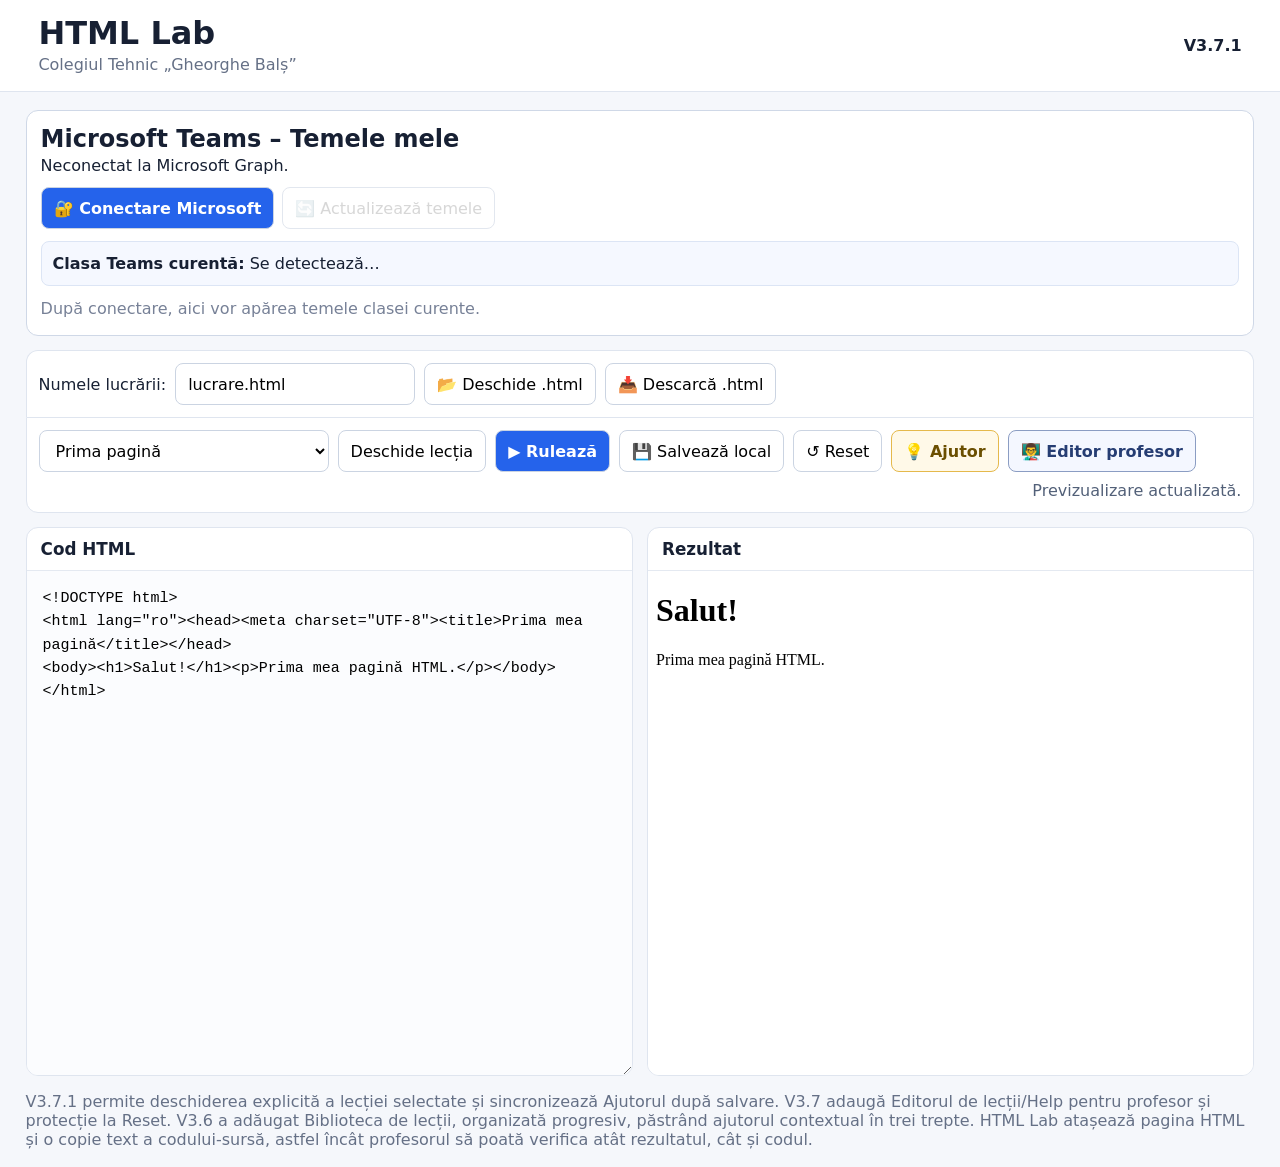
==== index.html @ 81f92dc2 "Add files via upload" ====
<!doctype html>
<html lang="ro">
<head>
<meta charset="utf-8"><meta name="viewport" content="width=device-width,initial-scale=1">
<title>HTML Lab V3.7.1</title><link rel="stylesheet" href="style.css">
</head>
<body>
<header><div><h1>HTML Lab</h1><p>Colegiul Tehnic „Gheorghe Balș”</p></div><b>V3.7.1</b></header>
<main>
<section class="graph">
<div>
<h2>Microsoft Teams – Temele mele</h2>
<p id="account">Neconectat la Microsoft Graph.</p>
</div>
<div class="graph-actions">
<button id="connect" class="primary">🔐 Conectare Microsoft</button>
<button id="refreshAssignments" disabled>🔄 Actualizează temele</button>
</div>
<div id="graphStatus" class="graph-status"></div>
<div class="context-box">
<p><b>Clasa Teams curentă:</b> <span id="teamName">Se detectează…</span></p>
<p class="muted" id="teamHint"></p>
</div>
<div id="assignments" class="assignments"><p class="muted">După conectare, aici vor apărea temele clasei curente.</p></div>
<div id="selection" class="selection hidden">
<h3>Tema selectată</h3>
<p id="selectedAssignment"></p>
<p id="submissionInfo" class="muted">Predarea va fi verificată pentru contul curent.</p>
<div id="turnInActions" class="turnin-actions hidden">
  <button id="attachWork" type="button">📎 Atașează lucrarea</button>
  <button id="submitWork" type="button" class="submit-btn" disabled>📤 Predă în Teams</button>
</div>
<p id="turnInStatus" class="muted"></p>
</div>
</section>

<section class="bar file">
<label>Numele lucrării:</label><input id="filename" value="lucrare.html">
<button id="open">📂 Deschide .html</button><input id="picker" type="file" accept=".html,.htm,text/html" hidden>
<button id="download">📥 Descarcă .html</button>
</section>
<section class="bar">
<select id="examples" aria-label="Biblioteca de lecții HTML">
<optgroup label="Structura HTML"><option value="basic">Prima pagină</option><option value="headings">Titluri și paragrafe</option></optgroup>
<optgroup label="Text"><option value="chars">Formatarea caracterelor</option></optgroup>
<optgroup label="Conținut"><option value="lists">Liste</option><option value="links">Legături</option><option value="images">Imagini</option><option value="table">Tabele</option></optgroup>
<optgroup label="HTML avansat"><option value="attributes">Atributele etichetelor</option><option value="forms">Formulare și controale</option><option value="iframe">iframe – conținut încorporat</option></optgroup>
<optgroup label="Layout"><option value="frames">Frame / Frameset (istoric)</option><option value="grid">CSS Grid – layout modern</option></optgroup>
<optgroup label="Proiecte"><option value="project">Mini-site</option></optgroup>
<optgroup id="customLessonsGroup" label="Lecțiile profesorului" hidden></optgroup>
</select>
<button id="openLesson" type="button" title="Încarcă din nou codul inițial al lecției selectate">Deschide lecția</button>
<button id="run" class="primary">▶ Rulează</button><button id="save">💾 Salvează local</button><button id="reset">↺ Reset</button><button id="helpBtn" type="button" class="help-btn">💡 Ajutor</button><button id="teacherBtn" type="button" class="teacher-btn">👨‍🏫 Editor profesor</button><span id="status"></span>
</section>

<section id="helpPanel" class="help-panel hidden" aria-live="polite">
  <div class="help-head">
    <div><span class="help-kicker">Ajutor contextual</span><h2 id="helpTitle">💡 Ajutor</h2></div>
    <button id="closeHelp" type="button" aria-label="Închide ajutorul">✕</button>
  </div>
  <div class="help-progress"><span id="helpLevelLabel">Indiciul 1 din 3</span><span id="helpUsage">Ajutor utilizat: 1/3</span></div>
  <div id="helpContent" class="help-content"></div>
  <div class="help-actions">
    <button id="prevHelp" type="button" disabled>← Înapoi</button>
    <button id="nextHelp" type="button" class="primary">Mai mult ajutor →</button>
  </div>
  <p class="help-note">Ajutorul explică și oferă exemple, dar nu modifică automat codul din editor.</p>
</section>
<section class="work">
<div class="panel"><h2>Cod HTML</h2><textarea id="editor" spellcheck="false"></textarea></div>
<div class="panel"><h2>Rezultat</h2><iframe id="preview" sandbox="allow-forms allow-modals"></iframe></div>
</section>
<p class="note">V3.7.1 permite deschiderea explicită a lecției selectate și sincronizează Ajutorul după salvare. V3.7 adaugă Editorul de lecții/Help pentru profesor și protecție la Reset. V3.6 a adăugat Biblioteca de lecții, organizată progresiv, păstrând ajutorul contextual în trei trepte. HTML Lab atașează pagina HTML și o copie text a codului-sursă, astfel încât profesorul să poată verifica atât rezultatul, cât și codul.</p>
</main>

<div id="teacherModal" class="modal hidden">
  <div class="modal-card teacher-card" role="dialog" aria-modal="true" aria-labelledby="teacherTitle">
    <div class="modal-head"><div><span class="help-kicker">Mod profesor</span><h2 id="teacherTitle">Editor de lecții și Help</h2></div><button id="closeTeacher" type="button" aria-label="Închide">✕</button></div>
    <p class="muted">Creează o lecție fără să modifici JavaScript-ul. Lecțiile sunt salvate local în acest browser și pot fi exportate/importate ca JSON.</p>
    <div class="teacher-grid">
      <label>Titlul lecției<input id="lessonTitle" placeholder="Ex.: Imagini și legături"></label>
      <label>Categoria<input id="lessonCategory" placeholder="Ex.: Conținut"></label>
      <label class="wide">Cerința pentru elev<textarea id="lessonTask" rows="3" placeholder="Ex.: Realizează o pagină care conține..."></textarea></label>
      <label class="wide">Cod HTML inițial<textarea id="lessonCode" rows="8" spellcheck="false" placeholder="<!DOCTYPE html>..."></textarea></label>
      <label class="wide">Indiciul 1 — orientare<textarea id="lessonHint1" rows="3"></textarea></label>
      <label class="wide">Indiciul 2 — sintaxă<textarea id="lessonHint2" rows="3"></textarea></label>
      <label class="wide">Indiciul 3 — exemplu<textarea id="lessonHint3" rows="4"></textarea></label>
    </div>
    <div class="teacher-actions">
      <button id="newLesson" type="button">＋ Lecție nouă</button>
      <button id="loadCurrentLesson" type="button">↙ Preia lecția curentă</button>
      <button id="saveLesson" type="button" class="primary">💾 Salvează lecția</button>
      <button id="deleteLesson" type="button">🗑 Șterge lecția</button>
      <button id="exportLessons" type="button">⬇ Exportă JSON</button>
      <button id="importLessons" type="button">⬆ Importă JSON</button><input id="importLessonsFile" type="file" accept="application/json,.json" hidden>
    </div>
    <p id="teacherStatus" class="teacher-status"></p>
  </div>
</div>
<div id="submitConfirmModal" style="display:none;position:fixed;inset:0;background:rgba(15,23,42,.45);z-index:9999;align-items:center;justify-content:center;padding:20px">
  <div role="dialog" aria-modal="true" aria-labelledby="submitConfirmTitle" style="width:min(520px,100%);background:white;border-radius:12px;box-shadow:0 18px 50px rgba(0,0,0,.25);padding:22px">
    <h3 id="submitConfirmTitle" style="margin:0 0 10px">Confirmă predarea</h3>
    <p id="submitConfirmText" style="margin:0 0 18px;line-height:1.45"></p>
    <div style="display:flex;gap:10px;justify-content:flex-end">
      <button id="cancelSubmit" type="button">Anulează</button>
      <button id="confirmSubmit" type="button" class="submit-btn">📤 Confirmă predarea</button>
    </div>
  </div>
</div>
<script src="https://res.cdn.office.net/teams-js/2.56.0/js/MicrosoftTeams.min.js"></script>
<script src="teams-init.js"></script>
<script src="app.js?v=371"></script>
<script type="module" src="graph.js?v=370"></script>
</body></html>
---- style.css ----
*{box-sizing:border-box}body{margin:0;background:#f5f7fb;color:#172033;font-family:system-ui,-apple-system,"Segoe UI",sans-serif}
header{padding:14px 3%;background:#fff;border-bottom:1px solid #dfe5ef;display:flex;justify-content:space-between;align-items:center}header h1{margin:0}header p{margin:3px 0;color:#657086}
main{width:min(1400px,96%);margin:18px auto}.graph{background:#fff;border:1px solid #cfd8e7;border-radius:12px;padding:14px;margin-bottom:14px}.graph h2{margin:0 0 3px}.graph p{margin:3px 0}.graph-actions{display:flex;gap:8px;flex-wrap:wrap;margin:12px 0}.graph-status{font-size:.92rem;color:#526078;margin:6px 0}
.assignments{display:grid;grid-template-columns:repeat(auto-fit,minmax(250px,1fr));gap:9px;margin-top:10px}.assignment{border:1px solid #dfe5ef;border-radius:9px;padding:11px;background:#fbfcff}.assignment h3{margin:0 0 6px;font-size:1rem}.assignment p{font-size:.86rem;color:#657086}.muted{color:#778197}
.bar{display:flex;gap:9px;flex-wrap:wrap;align-items:center;padding:12px;background:#fff;border:1px solid #dfe5ef}.file{border-radius:12px 12px 0 0;border-bottom:0}.bar:not(.file){border-radius:0 0 12px 12px}
button,select,input{min-height:42px;border:1px solid #cbd4e2;border-radius:8px;background:#fff;padding:8px 12px;font:inherit}button{cursor:pointer}button:disabled{opacity:.55;cursor:not-allowed}.primary{background:#2563eb;color:white;font-weight:700}#filename{min-width:240px}#status{margin-left:auto;color:#526078}
.work{display:grid;grid-template-columns:1fr 1fr;gap:14px;margin-top:14px}.panel{overflow:hidden;background:#fff;border:1px solid #dfe5ef;border-radius:12px}.panel h2{font-size:1.05rem;margin:0;padding:11px 14px;border-bottom:1px solid #e4e9f1}
textarea,iframe{display:block;width:100%;height:56vh;min-height:370px;border:0}textarea{padding:16px;resize:vertical;outline:none;background:#fbfcfe;font:15px/1.55 Consolas,"Courier New",monospace}iframe{background:white}.note{color:#657086}
@media(max-width:760px){main{width:100%;margin:0;padding:10px}.bar,.file{border:1px solid #dfe5ef;border-radius:10px;margin-bottom:8px}.file label{width:100%}#filename{width:100%}.bar button{flex:1}.work{grid-template-columns:1fr}textarea,iframe{height:46vh;min-height:320px}#status{width:100%;margin:0}}
.context-box{margin:10px 0;padding:9px 11px;background:#f5f8ff;border:1px solid #dce5f5;border-radius:8px}
.assignment{cursor:pointer;transition:.15s}.assignment:hover{border-color:#8aa8e8;transform:translateY(-1px)}
.assignment.selected{outline:2px solid #2563eb;background:#eef4ff}.assignment button{margin-top:8px;width:100%}
.selection{margin-top:12px;padding:12px;border:1px solid #b8c9ec;border-radius:9px;background:#f8faff}.selection h3{margin:0 0 5px}.hidden{display:none}

.turnin-actions{display:flex;gap:9px;flex-wrap:wrap;margin-top:10px}
.submit-btn{background:#16794b;color:#fff;border-color:#16794b;font-weight:700}
.submit-btn:disabled{background:#d8dee8;color:#657086;border-color:#cbd4e2}
.danger-note{color:#b42318;font-weight:600}
.success-note{color:#137a4a;font-weight:600}
.diagnostics{margin-top:12px;padding:11px;border:1px dashed #aebbd0;border-radius:9px;background:#fcfdff}.diagnostics h4{margin:0 0 7px}.diagnostics ol{margin:0;padding-left:25px;line-height:1.75}.diag-ok{color:#137a4a;font-weight:650}.diag-fail{color:#b42318;font-weight:650}.diag-run{color:#1f5fbf;font-weight:650}#diagDetails{white-space:pre-wrap;word-break:break-word;max-height:230px;overflow:auto;background:#f4f6f9;padding:8px;border-radius:6px;font-size:.78rem}

/* V3.5 — Ajutor contextual */
.help-btn{font-weight:700;border-color:#e5b94c;background:#fff9e8;color:#6b4f00}
.help-panel{margin-top:14px;padding:16px;background:#fffdf5;border:1px solid #ead79a;border-radius:12px;box-shadow:0 6px 20px rgba(51,65,85,.06)}
.help-head{display:flex;align-items:flex-start;justify-content:space-between;gap:12px}.help-head h2{margin:2px 0 0;font-size:1.12rem}.help-kicker{text-transform:uppercase;letter-spacing:.08em;font-size:.72rem;font-weight:800;color:#8a6a10}.help-head button{min-height:36px;padding:5px 10px}.help-progress{display:flex;justify-content:space-between;gap:12px;flex-wrap:wrap;margin:14px 0 10px;font-size:.88rem;color:#6b7280}.help-content{padding:14px;background:#fff;border:1px solid #eee2bd;border-radius:9px;line-height:1.6}.help-content code{background:#f2f4f7;padding:2px 5px;border-radius:4px;font-family:Consolas,"Courier New",monospace}.help-content pre{overflow:auto;background:#172033;color:#f8fafc;padding:12px;border-radius:8px;line-height:1.5}.help-actions{display:flex;justify-content:flex-end;gap:9px;margin-top:12px}.help-note{margin:10px 0 0;color:#7b6a38;font-size:.86rem}
@media(max-width:760px){.help-actions button{flex:1}.help-progress{display:block}.help-progress span{display:block;margin:3px 0}}

/* V3.7 — Editor profesor */
.teacher-btn{font-weight:700;border-color:#8b9dc3;background:#f4f7ff;color:#263d73}
.modal{position:fixed;inset:0;background:rgba(15,23,42,.48);z-index:10000;display:flex;align-items:center;justify-content:center;padding:20px}.modal.hidden{display:none}.modal-card{width:min(980px,100%);max-height:92vh;overflow:auto;background:#fff;border-radius:14px;box-shadow:0 20px 60px rgba(0,0,0,.25);padding:20px}.modal-head{display:flex;justify-content:space-between;align-items:flex-start;gap:12px}.modal-head h2{margin:2px 0 0}.teacher-grid{display:grid;grid-template-columns:1fr 1fr;gap:12px;margin-top:16px}.teacher-grid label{display:flex;flex-direction:column;gap:6px;font-weight:650}.teacher-grid .wide{grid-column:1/-1}.teacher-grid input,.teacher-grid textarea{width:100%;border:1px solid #cbd4e2;border-radius:8px;padding:10px;font:inherit}.teacher-grid textarea{min-height:auto;height:auto;resize:vertical}.teacher-grid #lessonCode{font-family:Consolas,"Courier New",monospace}.teacher-actions{display:flex;flex-wrap:wrap;gap:8px;margin-top:16px}.teacher-status{min-height:24px;color:#137a4a;font-weight:650}.lesson-task{margin:8px 0;padding:10px 12px;background:#f4f7ff;border-left:4px solid #2563eb;border-radius:6px;line-height:1.5}
@media(max-width:760px){.teacher-grid{grid-template-columns:1fr}.teacher-actions button{flex:1 1 45%}.modal{padding:8px}.modal-card{padding:14px}}
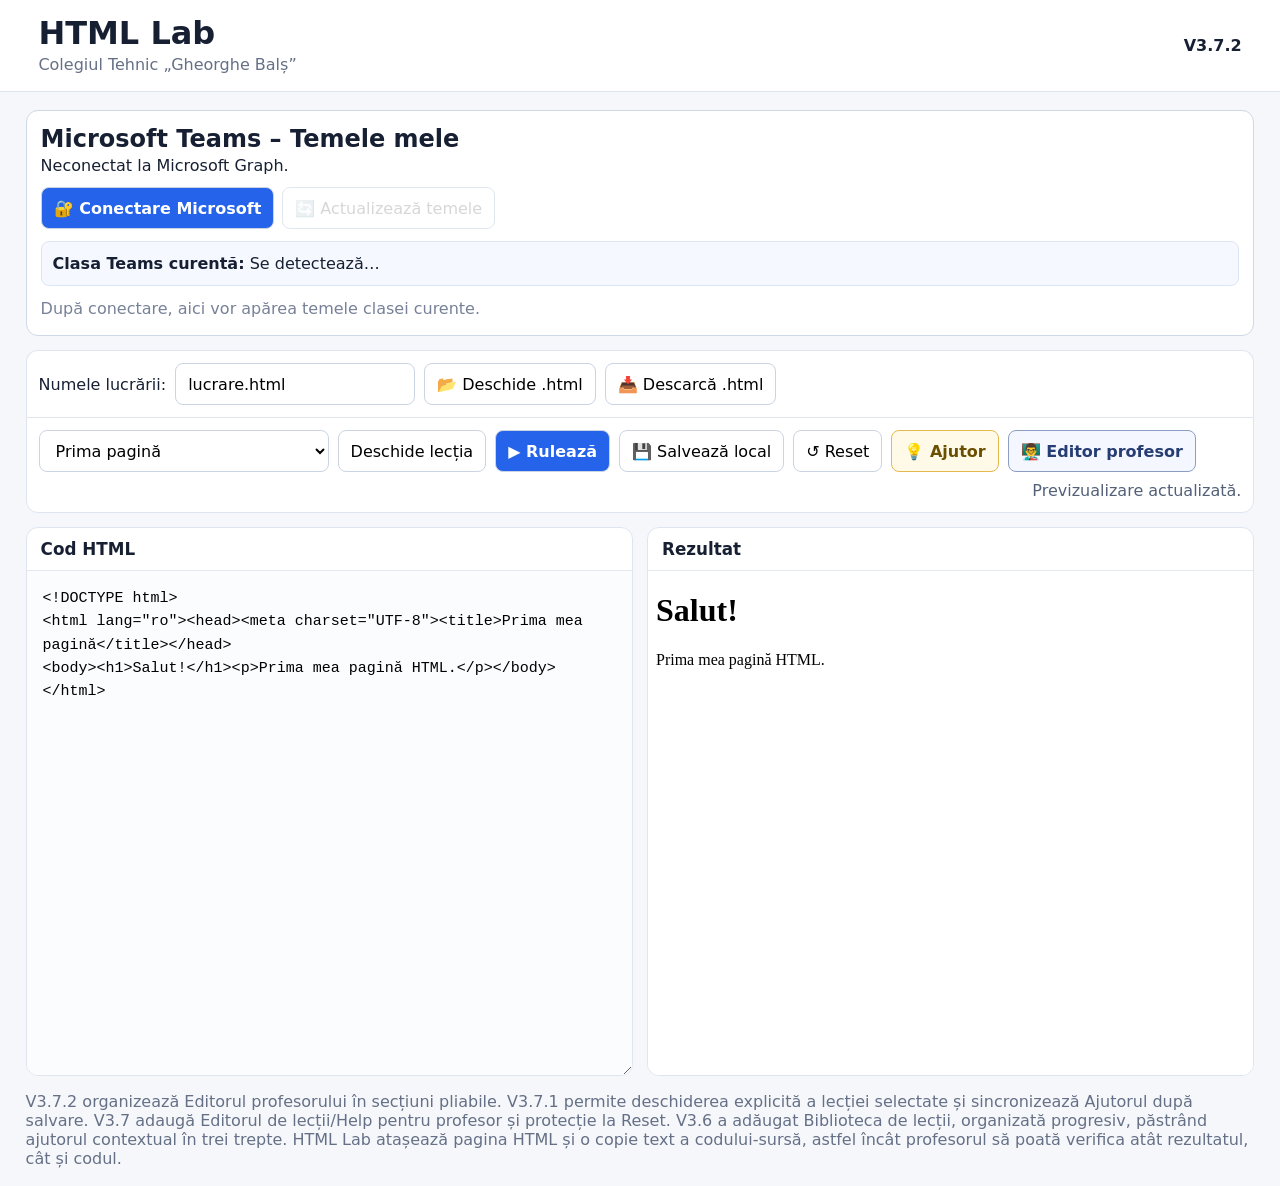
==== commit b767dc0c: "Add files via upload" ====
--- a/index.html
+++ b/index.html
@@ -2,10 +2,10 @@
 <html lang="ro">
 <head>
 <meta charset="utf-8"><meta name="viewport" content="width=device-width,initial-scale=1">
-<title>HTML Lab V3.7.1</title><link rel="stylesheet" href="style.css">
+<title>HTML Lab V3.7.2</title><link rel="stylesheet" href="style.css?v=372">
 </head>
 <body>
-<header><div><h1>HTML Lab</h1><p>Colegiul Tehnic „Gheorghe Balș”</p></div><b>V3.7.1</b></header>
+<header><div><h1>HTML Lab</h1><p>Colegiul Tehnic „Gheorghe Balș”</p></div><b>V3.7.2</b></header>
 <main>
 <section class="graph">
 <div>
@@ -70,22 +70,35 @@
 <div class="panel"><h2>Cod HTML</h2><textarea id="editor" spellcheck="false"></textarea></div>
 <div class="panel"><h2>Rezultat</h2><iframe id="preview" sandbox="allow-forms allow-modals"></iframe></div>
 </section>
-<p class="note">V3.7.1 permite deschiderea explicită a lecției selectate și sincronizează Ajutorul după salvare. V3.7 adaugă Editorul de lecții/Help pentru profesor și protecție la Reset. V3.6 a adăugat Biblioteca de lecții, organizată progresiv, păstrând ajutorul contextual în trei trepte. HTML Lab atașează pagina HTML și o copie text a codului-sursă, astfel încât profesorul să poată verifica atât rezultatul, cât și codul.</p>
+<p class="note">V3.7.2 organizează Editorul profesorului în secțiuni pliabile. V3.7.1 permite deschiderea explicită a lecției selectate și sincronizează Ajutorul după salvare. V3.7 adaugă Editorul de lecții/Help pentru profesor și protecție la Reset. V3.6 a adăugat Biblioteca de lecții, organizată progresiv, păstrând ajutorul contextual în trei trepte. HTML Lab atașează pagina HTML și o copie text a codului-sursă, astfel încât profesorul să poată verifica atât rezultatul, cât și codul.</p>
 </main>
 
 <div id="teacherModal" class="modal hidden">
   <div class="modal-card teacher-card" role="dialog" aria-modal="true" aria-labelledby="teacherTitle">
     <div class="modal-head"><div><span class="help-kicker">Mod profesor</span><h2 id="teacherTitle">Editor de lecții și Help</h2></div><button id="closeTeacher" type="button" aria-label="Închide">✕</button></div>
     <p class="muted">Creează o lecție fără să modifici JavaScript-ul. Lecțiile sunt salvate local în acest browser și pot fi exportate/importate ca JSON.</p>
-    <div class="teacher-grid">
+    <details class="teacher-section" open>
+      <summary>Date lecție</summary>
+      <div class="teacher-grid">
       <label>Titlul lecției<input id="lessonTitle" placeholder="Ex.: Imagini și legături"></label>
       <label>Categoria<input id="lessonCategory" placeholder="Ex.: Conținut"></label>
       <label class="wide">Cerința pentru elev<textarea id="lessonTask" rows="3" placeholder="Ex.: Realizează o pagină care conține..."></textarea></label>
+      </div>
+    </details>
+    <details class="teacher-section">
+      <summary>Cod inițial</summary>
+      <div class="teacher-grid">
       <label class="wide">Cod HTML inițial<textarea id="lessonCode" rows="8" spellcheck="false" placeholder="<!DOCTYPE html>..."></textarea></label>
+      </div>
+    </details>
+    <details class="teacher-section">
+      <summary>Help</summary>
+      <div class="teacher-grid">
       <label class="wide">Indiciul 1 — orientare<textarea id="lessonHint1" rows="3"></textarea></label>
       <label class="wide">Indiciul 2 — sintaxă<textarea id="lessonHint2" rows="3"></textarea></label>
       <label class="wide">Indiciul 3 — exemplu<textarea id="lessonHint3" rows="4"></textarea></label>
     </div>
+    </details>
     <div class="teacher-actions">
       <button id="newLesson" type="button">＋ Lecție nouă</button>
       <button id="loadCurrentLesson" type="button">↙ Preia lecția curentă</button>
@@ -94,7 +107,7 @@
       <button id="exportLessons" type="button">⬇ Exportă JSON</button>
       <button id="importLessons" type="button">⬆ Importă JSON</button><input id="importLessonsFile" type="file" accept="application/json,.json" hidden>
     </div>
-    <p id="teacherStatus" class="teacher-status"></p>
+    <p id="teacherStatus" class="teacher-status" role="status"></p>
   </div>
 </div>
 <div id="submitConfirmModal" style="display:none;position:fixed;inset:0;background:rgba(15,23,42,.45);z-index:9999;align-items:center;justify-content:center;padding:20px">
@@ -109,6 +122,6 @@
 </div>
 <script src="https://res.cdn.office.net/teams-js/2.56.0/js/MicrosoftTeams.min.js"></script>
 <script src="teams-init.js"></script>
-<script src="app.js?v=371"></script>
+<script src="app.js?v=372"></script>
 <script type="module" src="graph.js?v=370"></script>
 </body></html>
--- a/style.css
+++ b/style.css
@@ -1,31 +1,40 @@
-*{box-sizing:border-box}body{margin:0;background:#f5f7fb;color:#172033;font-family:system-ui,-apple-system,"Segoe UI",sans-serif}
-header{padding:14px 3%;background:#fff;border-bottom:1px solid #dfe5ef;display:flex;justify-content:space-between;align-items:center}header h1{margin:0}header p{margin:3px 0;color:#657086}
-main{width:min(1400px,96%);margin:18px auto}.graph{background:#fff;border:1px solid #cfd8e7;border-radius:12px;padding:14px;margin-bottom:14px}.graph h2{margin:0 0 3px}.graph p{margin:3px 0}.graph-actions{display:flex;gap:8px;flex-wrap:wrap;margin:12px 0}.graph-status{font-size:.92rem;color:#526078;margin:6px 0}
-.assignments{display:grid;grid-template-columns:repeat(auto-fit,minmax(250px,1fr));gap:9px;margin-top:10px}.assignment{border:1px solid #dfe5ef;border-radius:9px;padding:11px;background:#fbfcff}.assignment h3{margin:0 0 6px;font-size:1rem}.assignment p{font-size:.86rem;color:#657086}.muted{color:#778197}
-.bar{display:flex;gap:9px;flex-wrap:wrap;align-items:center;padding:12px;background:#fff;border:1px solid #dfe5ef}.file{border-radius:12px 12px 0 0;border-bottom:0}.bar:not(.file){border-radius:0 0 12px 12px}
-button,select,input{min-height:42px;border:1px solid #cbd4e2;border-radius:8px;background:#fff;padding:8px 12px;font:inherit}button{cursor:pointer}button:disabled{opacity:.55;cursor:not-allowed}.primary{background:#2563eb;color:white;font-weight:700}#filename{min-width:240px}#status{margin-left:auto;color:#526078}
-.work{display:grid;grid-template-columns:1fr 1fr;gap:14px;margin-top:14px}.panel{overflow:hidden;background:#fff;border:1px solid #dfe5ef;border-radius:12px}.panel h2{font-size:1.05rem;margin:0;padding:11px 14px;border-bottom:1px solid #e4e9f1}
-textarea,iframe{display:block;width:100%;height:56vh;min-height:370px;border:0}textarea{padding:16px;resize:vertical;outline:none;background:#fbfcfe;font:15px/1.55 Consolas,"Courier New",monospace}iframe{background:white}.note{color:#657086}
-@media(max-width:760px){main{width:100%;margin:0;padding:10px}.bar,.file{border:1px solid #dfe5ef;border-radius:10px;margin-bottom:8px}.file label{width:100%}#filename{width:100%}.bar button{flex:1}.work{grid-template-columns:1fr}textarea,iframe{height:46vh;min-height:320px}#status{width:100%;margin:0}}
-.context-box{margin:10px 0;padding:9px 11px;background:#f5f8ff;border:1px solid #dce5f5;border-radius:8px}
-.assignment{cursor:pointer;transition:.15s}.assignment:hover{border-color:#8aa8e8;transform:translateY(-1px)}
-.assignment.selected{outline:2px solid #2563eb;background:#eef4ff}.assignment button{margin-top:8px;width:100%}
-.selection{margin-top:12px;padding:12px;border:1px solid #b8c9ec;border-radius:9px;background:#f8faff}.selection h3{margin:0 0 5px}.hidden{display:none}
-
-.turnin-actions{display:flex;gap:9px;flex-wrap:wrap;margin-top:10px}
-.submit-btn{background:#16794b;color:#fff;border-color:#16794b;font-weight:700}
-.submit-btn:disabled{background:#d8dee8;color:#657086;border-color:#cbd4e2}
-.danger-note{color:#b42318;font-weight:600}
-.success-note{color:#137a4a;font-weight:600}
-.diagnostics{margin-top:12px;padding:11px;border:1px dashed #aebbd0;border-radius:9px;background:#fcfdff}.diagnostics h4{margin:0 0 7px}.diagnostics ol{margin:0;padding-left:25px;line-height:1.75}.diag-ok{color:#137a4a;font-weight:650}.diag-fail{color:#b42318;font-weight:650}.diag-run{color:#1f5fbf;font-weight:650}#diagDetails{white-space:pre-wrap;word-break:break-word;max-height:230px;overflow:auto;background:#f4f6f9;padding:8px;border-radius:6px;font-size:.78rem}
-
-/* V3.5 — Ajutor contextual */
-.help-btn{font-weight:700;border-color:#e5b94c;background:#fff9e8;color:#6b4f00}
-.help-panel{margin-top:14px;padding:16px;background:#fffdf5;border:1px solid #ead79a;border-radius:12px;box-shadow:0 6px 20px rgba(51,65,85,.06)}
-.help-head{display:flex;align-items:flex-start;justify-content:space-between;gap:12px}.help-head h2{margin:2px 0 0;font-size:1.12rem}.help-kicker{text-transform:uppercase;letter-spacing:.08em;font-size:.72rem;font-weight:800;color:#8a6a10}.help-head button{min-height:36px;padding:5px 10px}.help-progress{display:flex;justify-content:space-between;gap:12px;flex-wrap:wrap;margin:14px 0 10px;font-size:.88rem;color:#6b7280}.help-content{padding:14px;background:#fff;border:1px solid #eee2bd;border-radius:9px;line-height:1.6}.help-content code{background:#f2f4f7;padding:2px 5px;border-radius:4px;font-family:Consolas,"Courier New",monospace}.help-content pre{overflow:auto;background:#172033;color:#f8fafc;padding:12px;border-radius:8px;line-height:1.5}.help-actions{display:flex;justify-content:flex-end;gap:9px;margin-top:12px}.help-note{margin:10px 0 0;color:#7b6a38;font-size:.86rem}
-@media(max-width:760px){.help-actions button{flex:1}.help-progress{display:block}.help-progress span{display:block;margin:3px 0}}
-
-/* V3.7 — Editor profesor */
-.teacher-btn{font-weight:700;border-color:#8b9dc3;background:#f4f7ff;color:#263d73}
-.modal{position:fixed;inset:0;background:rgba(15,23,42,.48);z-index:10000;display:flex;align-items:center;justify-content:center;padding:20px}.modal.hidden{display:none}.modal-card{width:min(980px,100%);max-height:92vh;overflow:auto;background:#fff;border-radius:14px;box-shadow:0 20px 60px rgba(0,0,0,.25);padding:20px}.modal-head{display:flex;justify-content:space-between;align-items:flex-start;gap:12px}.modal-head h2{margin:2px 0 0}.teacher-grid{display:grid;grid-template-columns:1fr 1fr;gap:12px;margin-top:16px}.teacher-grid label{display:flex;flex-direction:column;gap:6px;font-weight:650}.teacher-grid .wide{grid-column:1/-1}.teacher-grid input,.teacher-grid textarea{width:100%;border:1px solid #cbd4e2;border-radius:8px;padding:10px;font:inherit}.teacher-grid textarea{min-height:auto;height:auto;resize:vertical}.teacher-grid #lessonCode{font-family:Consolas,"Courier New",monospace}.teacher-actions{display:flex;flex-wrap:wrap;gap:8px;margin-top:16px}.teacher-status{min-height:24px;color:#137a4a;font-weight:650}.lesson-task{margin:8px 0;padding:10px 12px;background:#f4f7ff;border-left:4px solid #2563eb;border-radius:6px;line-height:1.5}
-@media(max-width:760px){.teacher-grid{grid-template-columns:1fr}.teacher-actions button{flex:1 1 45%}.modal{padding:8px}.modal-card{padding:14px}}
+*{box-sizing:border-box}body{margin:0;background:#f5f7fb;color:#172033;font-family:system-ui,-apple-system,"Segoe UI",sans-serif}
+header{padding:14px 3%;background:#fff;border-bottom:1px solid #dfe5ef;display:flex;justify-content:space-between;align-items:center}header h1{margin:0}header p{margin:3px 0;color:#657086}
+main{width:min(1400px,96%);margin:18px auto}.graph{background:#fff;border:1px solid #cfd8e7;border-radius:12px;padding:14px;margin-bottom:14px}.graph h2{margin:0 0 3px}.graph p{margin:3px 0}.graph-actions{display:flex;gap:8px;flex-wrap:wrap;margin:12px 0}.graph-status{font-size:.92rem;color:#526078;margin:6px 0}
+.assignments{display:grid;grid-template-columns:repeat(auto-fit,minmax(250px,1fr));gap:9px;margin-top:10px}.assignment{border:1px solid #dfe5ef;border-radius:9px;padding:11px;background:#fbfcff}.assignment h3{margin:0 0 6px;font-size:1rem}.assignment p{font-size:.86rem;color:#657086}.muted{color:#778197}
+.bar{display:flex;gap:9px;flex-wrap:wrap;align-items:center;padding:12px;background:#fff;border:1px solid #dfe5ef}.file{border-radius:12px 12px 0 0;border-bottom:0}.bar:not(.file){border-radius:0 0 12px 12px}
+button,select,input{min-height:42px;border:1px solid #cbd4e2;border-radius:8px;background:#fff;padding:8px 12px;font:inherit}button{cursor:pointer}button:disabled{opacity:.55;cursor:not-allowed}.primary{background:#2563eb;color:white;font-weight:700}#filename{min-width:240px}#status{margin-left:auto;color:#526078}
+.work{display:grid;grid-template-columns:1fr 1fr;gap:14px;margin-top:14px}.panel{overflow:hidden;background:#fff;border:1px solid #dfe5ef;border-radius:12px}.panel h2{font-size:1.05rem;margin:0;padding:11px 14px;border-bottom:1px solid #e4e9f1}
+textarea,iframe{display:block;width:100%;height:56vh;min-height:370px;border:0}textarea{padding:16px;resize:vertical;outline:none;background:#fbfcfe;font:15px/1.55 Consolas,"Courier New",monospace}iframe{background:white}.note{color:#657086}
+@media(max-width:760px){main{width:100%;margin:0;padding:10px}.bar,.file{border:1px solid #dfe5ef;border-radius:10px;margin-bottom:8px}.file label{width:100%}#filename{width:100%}.bar button{flex:1}.work{grid-template-columns:1fr}textarea,iframe{height:46vh;min-height:320px}#status{width:100%;margin:0}}
+.context-box{margin:10px 0;padding:9px 11px;background:#f5f8ff;border:1px solid #dce5f5;border-radius:8px}
+.assignment{cursor:pointer;transition:.15s}.assignment:hover{border-color:#8aa8e8;transform:translateY(-1px)}
+.assignment.selected{outline:2px solid #2563eb;background:#eef4ff}.assignment button{margin-top:8px;width:100%}
+.selection{margin-top:12px;padding:12px;border:1px solid #b8c9ec;border-radius:9px;background:#f8faff}.selection h3{margin:0 0 5px}.hidden{display:none}
+
+.turnin-actions{display:flex;gap:9px;flex-wrap:wrap;margin-top:10px}
+.submit-btn{background:#16794b;color:#fff;border-color:#16794b;font-weight:700}
+.submit-btn:disabled{background:#d8dee8;color:#657086;border-color:#cbd4e2}
+.danger-note{color:#b42318;font-weight:600}
+.success-note{color:#137a4a;font-weight:600}
+.diagnostics{margin-top:12px;padding:11px;border:1px dashed #aebbd0;border-radius:9px;background:#fcfdff}.diagnostics h4{margin:0 0 7px}.diagnostics ol{margin:0;padding-left:25px;line-height:1.75}.diag-ok{color:#137a4a;font-weight:650}.diag-fail{color:#b42318;font-weight:650}.diag-run{color:#1f5fbf;font-weight:650}#diagDetails{white-space:pre-wrap;word-break:break-word;max-height:230px;overflow:auto;background:#f4f6f9;padding:8px;border-radius:6px;font-size:.78rem}
+
+/* V3.5 — Ajutor contextual */
+.help-btn{font-weight:700;border-color:#e5b94c;background:#fff9e8;color:#6b4f00}
+.help-panel{margin-top:14px;padding:16px;background:#fffdf5;border:1px solid #ead79a;border-radius:12px;box-shadow:0 6px 20px rgba(51,65,85,.06)}
+.help-head{display:flex;align-items:flex-start;justify-content:space-between;gap:12px}.help-head h2{margin:2px 0 0;font-size:1.12rem}.help-kicker{text-transform:uppercase;letter-spacing:.08em;font-size:.72rem;font-weight:800;color:#8a6a10}.help-head button{min-height:36px;padding:5px 10px}.help-progress{display:flex;justify-content:space-between;gap:12px;flex-wrap:wrap;margin:14px 0 10px;font-size:.88rem;color:#6b7280}.help-content{padding:14px;background:#fff;border:1px solid #eee2bd;border-radius:9px;line-height:1.6}.help-content code{background:#f2f4f7;padding:2px 5px;border-radius:4px;font-family:Consolas,"Courier New",monospace}.help-content pre{overflow:auto;background:#172033;color:#f8fafc;padding:12px;border-radius:8px;line-height:1.5}.help-actions{display:flex;justify-content:flex-end;gap:9px;margin-top:12px}.help-note{margin:10px 0 0;color:#7b6a38;font-size:.86rem}
+@media(max-width:760px){.help-actions button{flex:1}.help-progress{display:block}.help-progress span{display:block;margin:3px 0}}
+
+/* V3.7 — Editor profesor */
+.teacher-btn{font-weight:700;border-color:#8b9dc3;background:#f4f7ff;color:#263d73}
+.modal{position:fixed;inset:0;background:rgba(15,23,42,.48);z-index:10000;display:flex;align-items:center;justify-content:center;padding:20px}.modal.hidden{display:none}.modal-card{width:min(980px,100%);max-height:92vh;overflow:auto;background:#fff;border-radius:14px;box-shadow:0 20px 60px rgba(0,0,0,.25);padding:20px}.modal-head{display:flex;justify-content:space-between;align-items:flex-start;gap:12px}.modal-head h2{margin:2px 0 0}.teacher-grid{display:grid;grid-template-columns:1fr 1fr;gap:12px;margin-top:16px}.teacher-grid label{display:flex;flex-direction:column;gap:6px;font-weight:650}.teacher-grid .wide{grid-column:1/-1}.teacher-grid input,.teacher-grid textarea{width:100%;border:1px solid #cbd4e2;border-radius:8px;padding:10px;font:inherit}.teacher-grid textarea{min-height:auto;height:auto;resize:vertical}.teacher-grid #lessonCode{font-family:Consolas,"Courier New",monospace}.teacher-actions{display:flex;flex-wrap:wrap;gap:8px;margin-top:16px}.teacher-status{min-height:24px;color:#137a4a;font-weight:650}.lesson-task{margin:8px 0;padding:10px 12px;background:#f4f7ff;border-left:4px solid #2563eb;border-radius:6px;line-height:1.5}
+@media(max-width:760px){.teacher-grid{grid-template-columns:1fr}.teacher-actions button{flex:1 1 45%}.modal{padding:8px}.modal-card{padding:14px}}
+
+/* V3.7.2 — Secțiuni pliabile în Editorul profesorului. */
+.teacher-section{margin-top:12px;border:1px solid #dfe5ef;border-radius:10px;overflow:hidden}
+.teacher-section summary{padding:12px 14px;background:#f4f7ff;color:#263d73;font-weight:700;cursor:pointer;min-height:46px}
+.teacher-section summary:focus-visible{outline:3px solid #2563eb;outline-offset:-3px}
+.teacher-section[open] summary{border-bottom:1px solid #dfe5ef}
+.teacher-section .teacher-grid{margin:0;padding:14px}
+.teacher-section .teacher-grid>*{min-width:0}
+.teacher-section input:focus-visible,.teacher-section textarea:focus-visible{outline:2px solid #2563eb;outline-offset:2px}
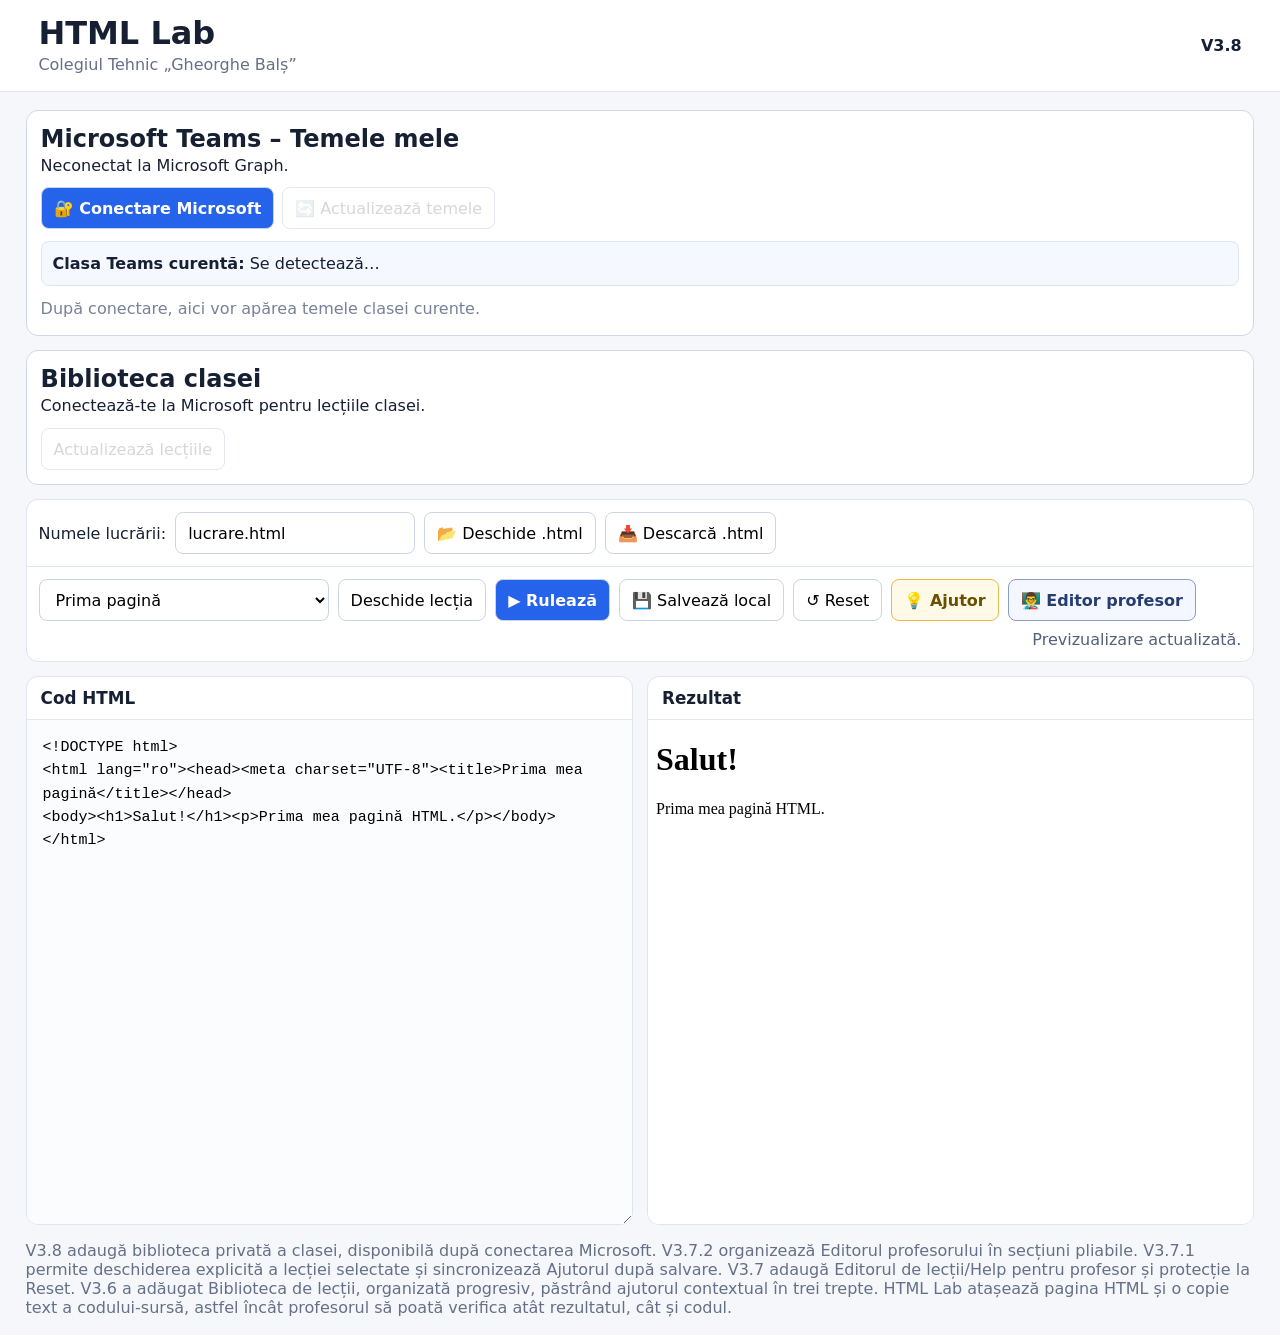
==== commit c169d749: "Add files via upload" ====
--- a/index.html
+++ b/index.html
@@ -2,10 +2,10 @@
 <html lang="ro">
 <head>
 <meta charset="utf-8"><meta name="viewport" content="width=device-width,initial-scale=1">
-<title>HTML Lab V3.7.2</title><link rel="stylesheet" href="style.css?v=372">
+<title>HTML Lab V3.8</title><link rel="stylesheet" href="style.css?v=380">
 </head>
 <body>
-<header><div><h1>HTML Lab</h1><p>Colegiul Tehnic „Gheorghe Balș”</p></div><b>V3.7.2</b></header>
+<header><div><h1>HTML Lab</h1><p>Colegiul Tehnic „Gheorghe Balș”</p></div><b>V3.8</b></header>
 <main>
 <section class="graph">
 <div>
@@ -34,6 +34,11 @@
 </div>
 </section>
 
+<section class="graph class-library" aria-labelledby="classLibraryTitle">
+<h2 id="classLibraryTitle">Biblioteca clasei</h2>
+<p id="classLibraryStatus" role="status">Conectează-te la Microsoft pentru lecțiile clasei.</p>
+<button id="refreshClassLibrary" type="button" disabled>Actualizează lecțiile</button>
+</section>
 <section class="bar file">
 <label>Numele lucrării:</label><input id="filename" value="lucrare.html">
 <button id="open">📂 Deschide .html</button><input id="picker" type="file" accept=".html,.htm,text/html" hidden>
@@ -47,6 +52,7 @@
 <optgroup label="HTML avansat"><option value="attributes">Atributele etichetelor</option><option value="forms">Formulare și controale</option><option value="iframe">iframe – conținut încorporat</option></optgroup>
 <optgroup label="Layout"><option value="frames">Frame / Frameset (istoric)</option><option value="grid">CSS Grid – layout modern</option></optgroup>
 <optgroup label="Proiecte"><option value="project">Mini-site</option></optgroup>
+<optgroup id="classLessonsGroup" label="Lecțiile clasei" hidden></optgroup>
 <optgroup id="customLessonsGroup" label="Lecțiile profesorului" hidden></optgroup>
 </select>
 <button id="openLesson" type="button" title="Încarcă din nou codul inițial al lecției selectate">Deschide lecția</button>
@@ -70,7 +76,7 @@
 <div class="panel"><h2>Cod HTML</h2><textarea id="editor" spellcheck="false"></textarea></div>
 <div class="panel"><h2>Rezultat</h2><iframe id="preview" sandbox="allow-forms allow-modals"></iframe></div>
 </section>
-<p class="note">V3.7.2 organizează Editorul profesorului în secțiuni pliabile. V3.7.1 permite deschiderea explicită a lecției selectate și sincronizează Ajutorul după salvare. V3.7 adaugă Editorul de lecții/Help pentru profesor și protecție la Reset. V3.6 a adăugat Biblioteca de lecții, organizată progresiv, păstrând ajutorul contextual în trei trepte. HTML Lab atașează pagina HTML și o copie text a codului-sursă, astfel încât profesorul să poată verifica atât rezultatul, cât și codul.</p>
+<p class="note">V3.8 adaugă biblioteca privată a clasei, disponibilă după conectarea Microsoft. V3.7.2 organizează Editorul profesorului în secțiuni pliabile. V3.7.1 permite deschiderea explicită a lecției selectate și sincronizează Ajutorul după salvare. V3.7 adaugă Editorul de lecții/Help pentru profesor și protecție la Reset. V3.6 a adăugat Biblioteca de lecții, organizată progresiv, păstrând ajutorul contextual în trei trepte. HTML Lab atașează pagina HTML și o copie text a codului-sursă, astfel încât profesorul să poată verifica atât rezultatul, cât și codul.</p>
 </main>
 
 <div id="teacherModal" class="modal hidden">
@@ -105,8 +111,10 @@
       <button id="saveLesson" type="button" class="primary">💾 Salvează lecția</button>
       <button id="deleteLesson" type="button">🗑 Șterge lecția</button>
       <button id="exportLessons" type="button">⬇ Exportă JSON</button>
+      <button id="exportClassLibrary" type="button">Exportă pentru clasă</button>
       <button id="importLessons" type="button">⬆ Importă JSON</button><input id="importLessonsFile" type="file" accept="application/json,.json" hidden>
     </div>
+    <p class="muted">Pentru distribuire, exportă toate lecțiile locale și încarcă fișierul în SharePoint-ul clasei. <a href="DISTRIBUIRE.html" target="_blank" rel="noopener">Ghid de distribuire</a></p>
     <p id="teacherStatus" class="teacher-status" role="status"></p>
   </div>
 </div>
@@ -122,6 +130,6 @@
 </div>
 <script src="https://res.cdn.office.net/teams-js/2.56.0/js/MicrosoftTeams.min.js"></script>
 <script src="teams-init.js"></script>
-<script src="app.js?v=372"></script>
-<script type="module" src="graph.js?v=370"></script>
+<script src="app.js?v=380"></script>
+<script type="module" src="graph.js?v=380"></script>
 </body></html>
--- a/style.css
+++ b/style.css
@@ -38,3 +38,5 @@
 .teacher-section .teacher-grid{margin:0;padding:14px}
 .teacher-section .teacher-grid>*{min-width:0}
 .teacher-section input:focus-visible,.teacher-section textarea:focus-visible{outline:2px solid #2563eb;outline-offset:2px}
+
+.class-library button{margin-top:10px}
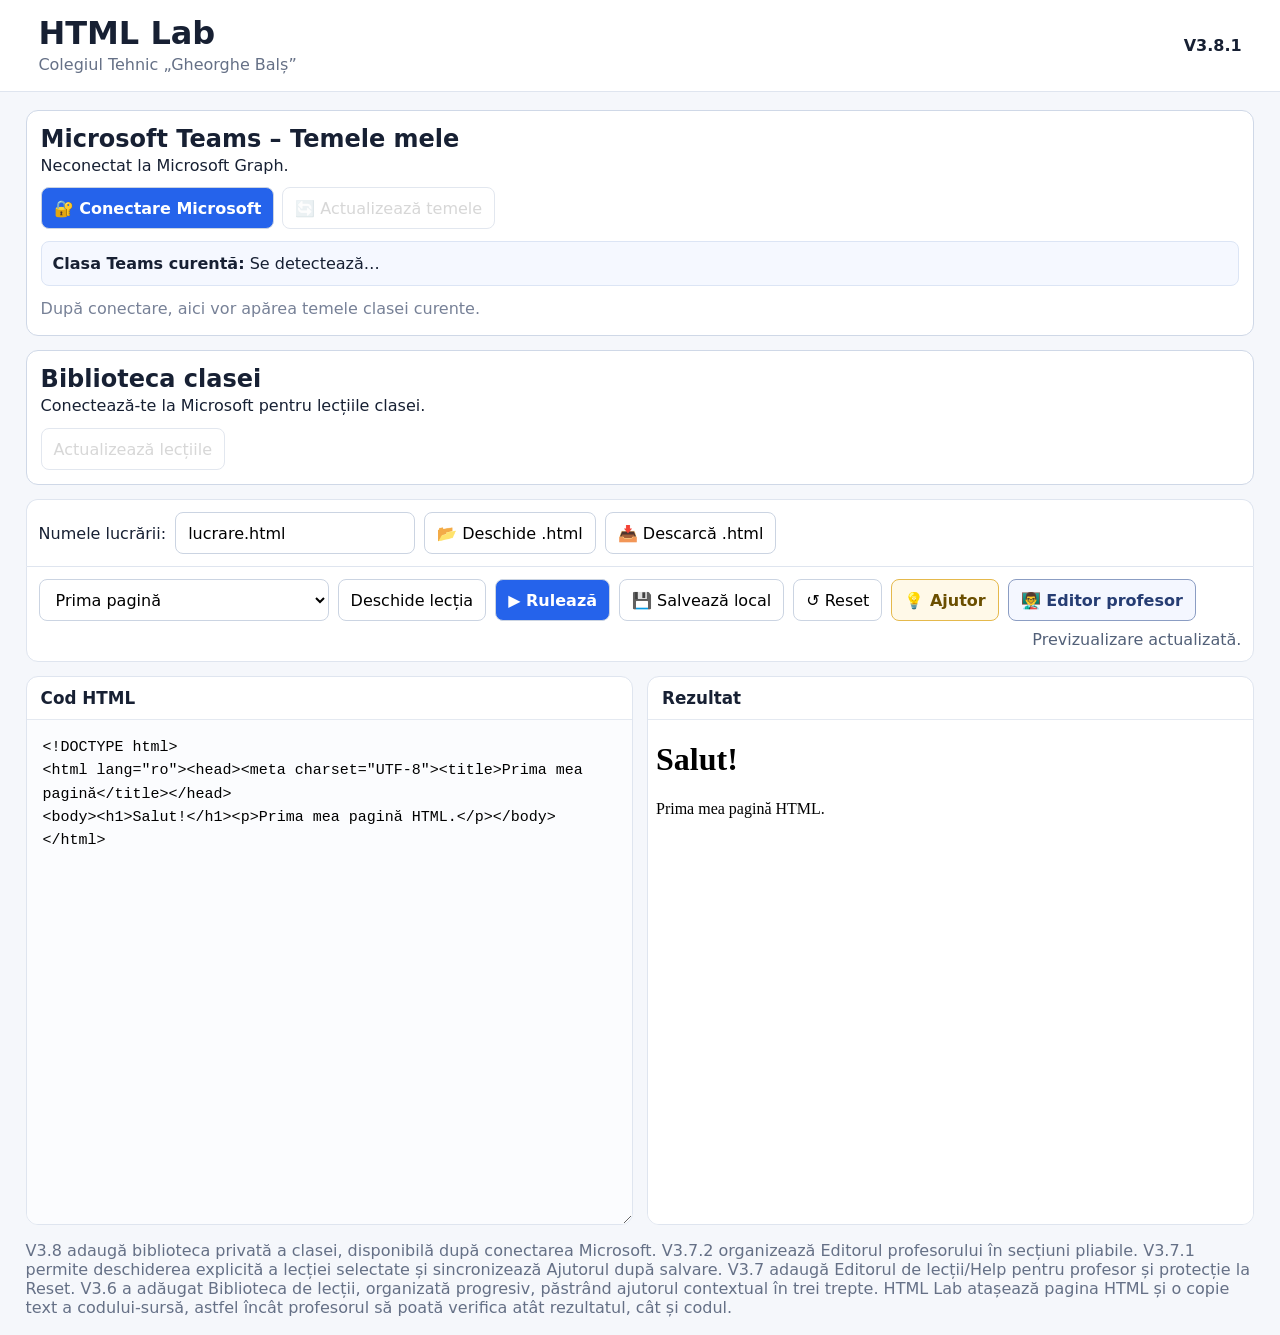
==== commit 03210e51: "Add files via upload" ====
--- a/index.html
+++ b/index.html
@@ -2,10 +2,10 @@
 <html lang="ro">
 <head>
 <meta charset="utf-8"><meta name="viewport" content="width=device-width,initial-scale=1">
-<title>HTML Lab V3.8</title><link rel="stylesheet" href="style.css?v=380">
+<title>HTML Lab V3.8.1</title><link rel="stylesheet" href="style.css?v=381">
 </head>
 <body>
-<header><div><h1>HTML Lab</h1><p>Colegiul Tehnic „Gheorghe Balș”</p></div><b>V3.8</b></header>
+<header><div><h1>HTML Lab</h1><p>Colegiul Tehnic „Gheorghe Balș”</p></div><b>V3.8.1</b></header>
 <main>
 <section class="graph">
 <div>
@@ -130,6 +130,6 @@
 </div>
 <script src="https://res.cdn.office.net/teams-js/2.56.0/js/MicrosoftTeams.min.js"></script>
 <script src="teams-init.js"></script>
-<script src="app.js?v=380"></script>
-<script type="module" src="graph.js?v=380"></script>
+<script src="app.js?v=381"></script>
+<script type="module" src="graph.js?v=381"></script>
 </body></html>
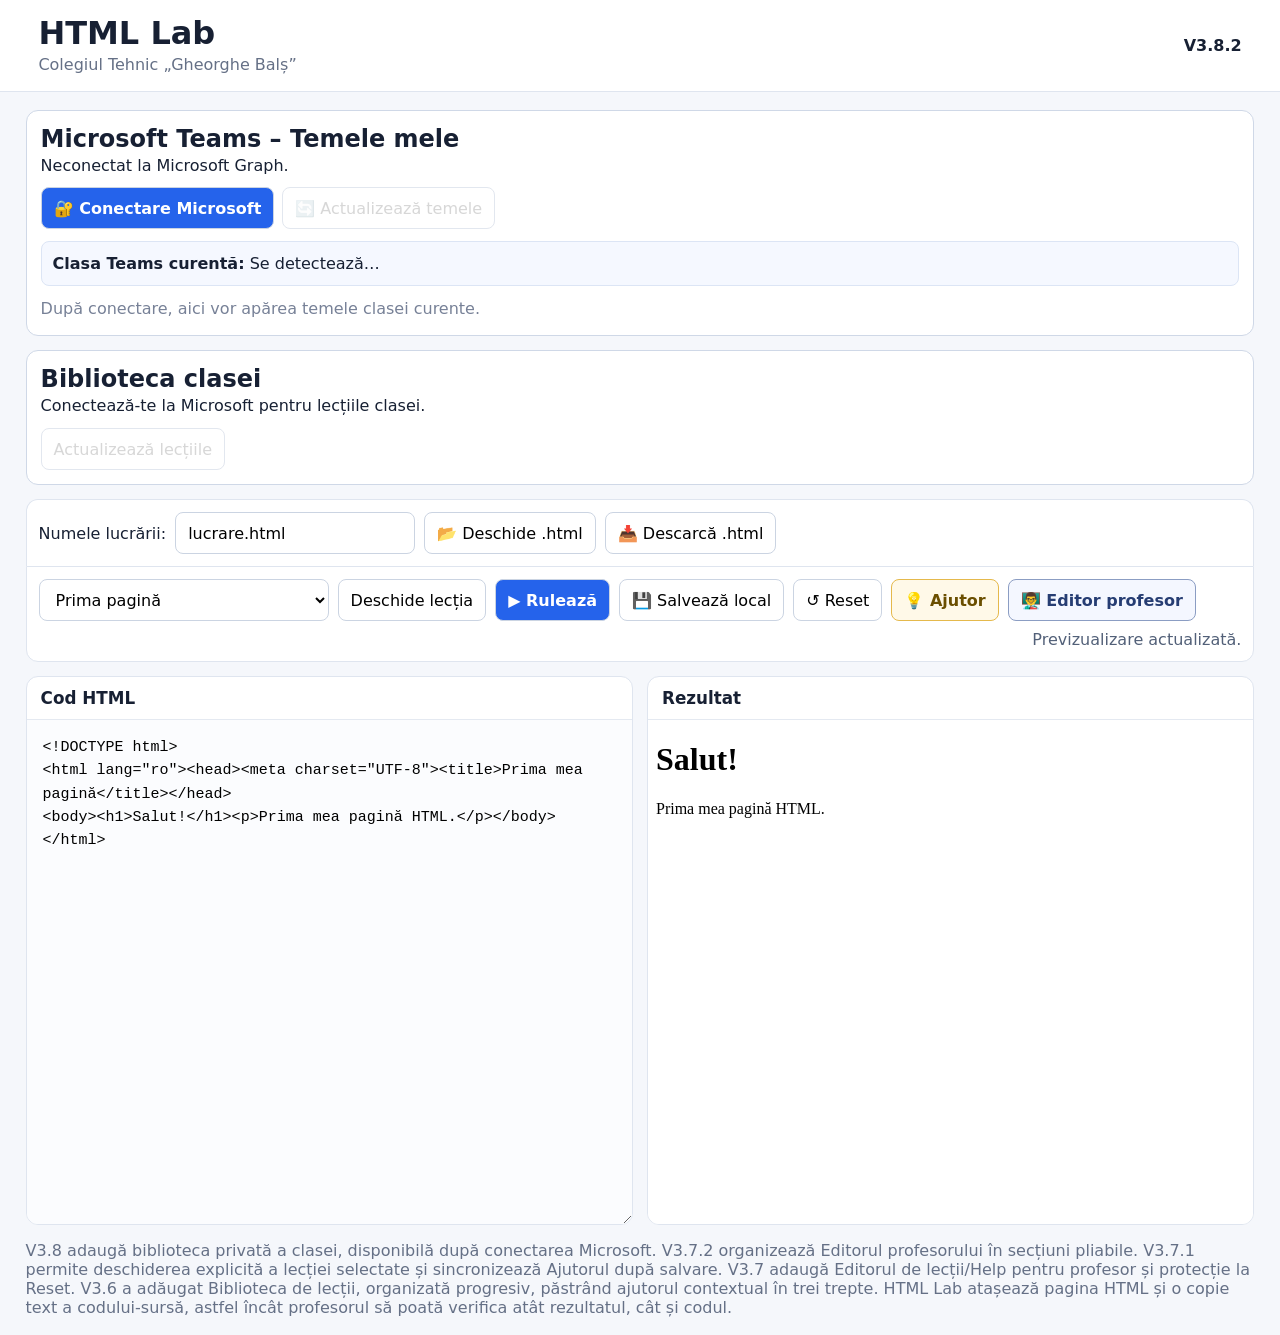
==== commit 50215b67: "Add files via upload" ====
--- a/index.html
+++ b/index.html
@@ -2,10 +2,10 @@
 <html lang="ro">
 <head>
 <meta charset="utf-8"><meta name="viewport" content="width=device-width,initial-scale=1">
-<title>HTML Lab V3.8.1</title><link rel="stylesheet" href="style.css?v=381">
+<title>HTML Lab V3.8.2</title><link rel="stylesheet" href="style.css?v=382">
 </head>
 <body>
-<header><div><h1>HTML Lab</h1><p>Colegiul Tehnic „Gheorghe Balș”</p></div><b>V3.8.1</b></header>
+<header><div><h1>HTML Lab</h1><p>Colegiul Tehnic „Gheorghe Balș”</p></div><b>V3.8.2</b></header>
 <main>
 <section class="graph">
 <div>
@@ -130,6 +130,6 @@
 </div>
 <script src="https://res.cdn.office.net/teams-js/2.56.0/js/MicrosoftTeams.min.js"></script>
 <script src="teams-init.js"></script>
-<script src="app.js?v=381"></script>
-<script type="module" src="graph.js?v=381"></script>
+<script src="app.js?v=382"></script>
+<script type="module" src="graph.js?v=382"></script>
 </body></html>
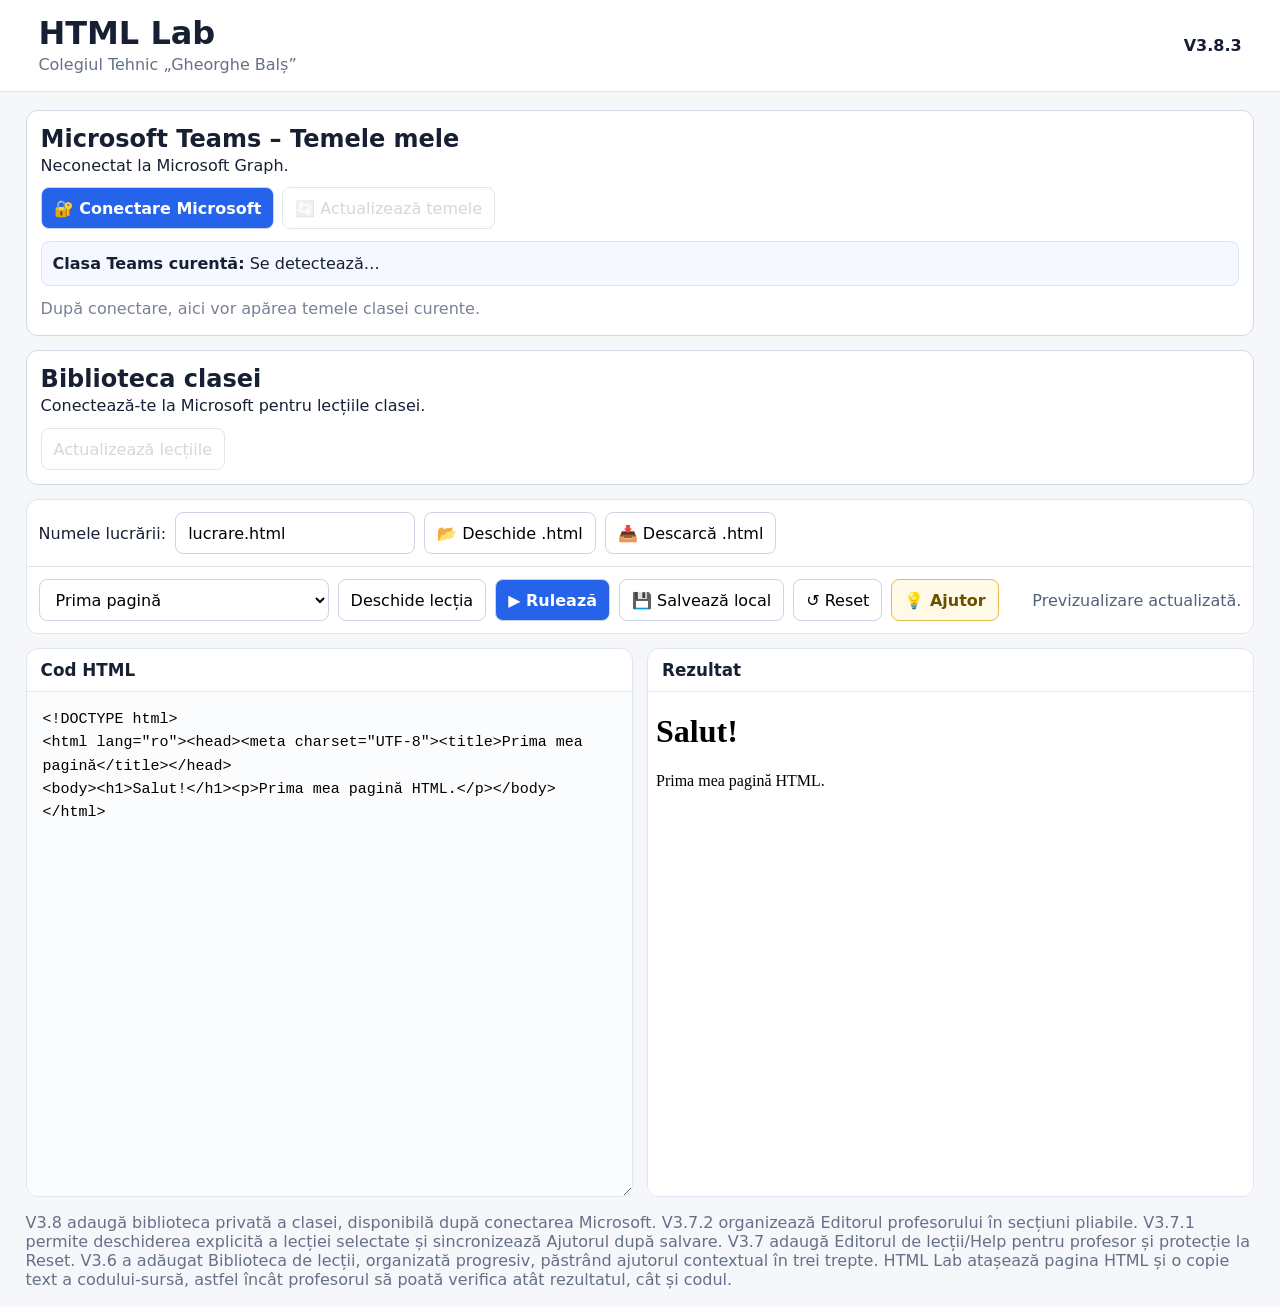
==== commit 5dfbd43e: "Add files via upload" ====
--- a/index.html
+++ b/index.html
@@ -2,10 +2,10 @@
 <html lang="ro">
 <head>
 <meta charset="utf-8"><meta name="viewport" content="width=device-width,initial-scale=1">
-<title>HTML Lab V3.8.2</title><link rel="stylesheet" href="style.css?v=382">
+<title>HTML Lab V3.8.3</title><link rel="stylesheet" href="style.css?v=383">
 </head>
 <body>
-<header><div><h1>HTML Lab</h1><p>Colegiul Tehnic „Gheorghe Balș”</p></div><b>V3.8.2</b></header>
+<header><div><h1>HTML Lab</h1><p>Colegiul Tehnic „Gheorghe Balș”</p></div><b>V3.8.3</b></header>
 <main>
 <section class="graph">
 <div>
@@ -16,6 +16,7 @@
 <button id="connect" class="primary">🔐 Conectare Microsoft</button>
 <button id="refreshAssignments" disabled>🔄 Actualizează temele</button>
 </div>
+<p id="teacherAccessStatus" class="muted" role="status"></p>
 <div id="graphStatus" class="graph-status"></div>
 <div class="context-box">
 <p><b>Clasa Teams curentă:</b> <span id="teamName">Se detectează…</span></p>
@@ -56,7 +57,7 @@
 <optgroup id="customLessonsGroup" label="Lecțiile profesorului" hidden></optgroup>
 </select>
 <button id="openLesson" type="button" title="Încarcă din nou codul inițial al lecției selectate">Deschide lecția</button>
-<button id="run" class="primary">▶ Rulează</button><button id="save">💾 Salvează local</button><button id="reset">↺ Reset</button><button id="helpBtn" type="button" class="help-btn">💡 Ajutor</button><button id="teacherBtn" type="button" class="teacher-btn">👨‍🏫 Editor profesor</button><span id="status"></span>
+<button id="run" class="primary">▶ Rulează</button><button id="save">💾 Salvează local</button><button id="reset">↺ Reset</button><button id="helpBtn" type="button" class="help-btn">💡 Ajutor</button><button id="teacherBtn" type="button" hidden disabled class="teacher-btn">👨‍🏫 Editor profesor</button><span id="status"></span>
 </section>
 
 <section id="helpPanel" class="help-panel hidden" aria-live="polite">
@@ -130,6 +131,6 @@
 </div>
 <script src="https://res.cdn.office.net/teams-js/2.56.0/js/MicrosoftTeams.min.js"></script>
 <script src="teams-init.js"></script>
-<script src="app.js?v=382"></script>
-<script type="module" src="graph.js?v=382"></script>
+<script src="app.js?v=383"></script>
+<script type="module" src="graph.js?v=383"></script>
 </body></html>
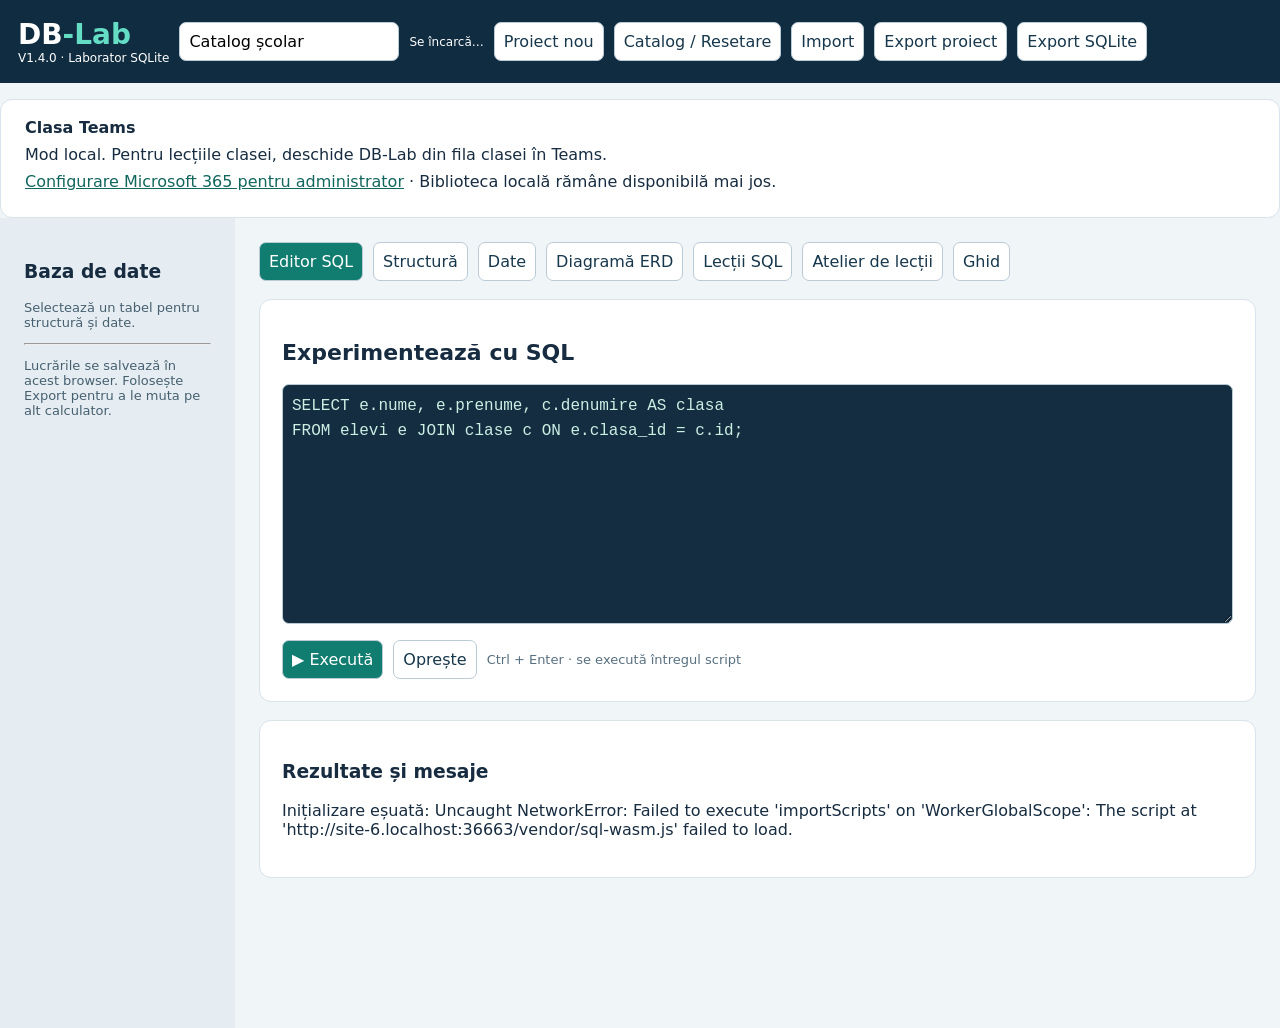
==== commit 45b855c4: "Add files via upload" ====
--- a/index.html
+++ b/index.html
@@ -1,136 +1,24 @@
-<!doctype html>
-<html lang="ro">
-<head>
-<meta charset="utf-8"><meta name="viewport" content="width=device-width,initial-scale=1">
-<title>HTML Lab V3.8.3</title><link rel="stylesheet" href="style.css?v=383">
-</head>
-<body>
-<header><div><h1>HTML Lab</h1><p>Colegiul Tehnic „Gheorghe Balș”</p></div><b>V3.8.3</b></header>
-<main>
-<section class="graph">
-<div>
-<h2>Microsoft Teams – Temele mele</h2>
-<p id="account">Neconectat la Microsoft Graph.</p>
-</div>
-<div class="graph-actions">
-<button id="connect" class="primary">🔐 Conectare Microsoft</button>
-<button id="refreshAssignments" disabled>🔄 Actualizează temele</button>
-</div>
-<p id="teacherAccessStatus" class="muted" role="status"></p>
-<div id="graphStatus" class="graph-status"></div>
-<div class="context-box">
-<p><b>Clasa Teams curentă:</b> <span id="teamName">Se detectează…</span></p>
-<p class="muted" id="teamHint"></p>
-</div>
-<div id="assignments" class="assignments"><p class="muted">După conectare, aici vor apărea temele clasei curente.</p></div>
-<div id="selection" class="selection hidden">
-<h3>Tema selectată</h3>
-<p id="selectedAssignment"></p>
-<p id="submissionInfo" class="muted">Predarea va fi verificată pentru contul curent.</p>
-<div id="turnInActions" class="turnin-actions hidden">
-  <button id="attachWork" type="button">📎 Atașează lucrarea</button>
-  <button id="submitWork" type="button" class="submit-btn" disabled>📤 Predă în Teams</button>
-</div>
-<p id="turnInStatus" class="muted"></p>
-</div>
-</section>
-
-<section class="graph class-library" aria-labelledby="classLibraryTitle">
-<h2 id="classLibraryTitle">Biblioteca clasei</h2>
-<p id="classLibraryStatus" role="status">Conectează-te la Microsoft pentru lecțiile clasei.</p>
-<button id="refreshClassLibrary" type="button" disabled>Actualizează lecțiile</button>
-</section>
-<section class="bar file">
-<label>Numele lucrării:</label><input id="filename" value="lucrare.html">
-<button id="open">📂 Deschide .html</button><input id="picker" type="file" accept=".html,.htm,text/html" hidden>
-<button id="download">📥 Descarcă .html</button>
-</section>
-<section class="bar">
-<select id="examples" aria-label="Biblioteca de lecții HTML">
-<optgroup label="Structura HTML"><option value="basic">Prima pagină</option><option value="headings">Titluri și paragrafe</option></optgroup>
-<optgroup label="Text"><option value="chars">Formatarea caracterelor</option></optgroup>
-<optgroup label="Conținut"><option value="lists">Liste</option><option value="links">Legături</option><option value="images">Imagini</option><option value="table">Tabele</option></optgroup>
-<optgroup label="HTML avansat"><option value="attributes">Atributele etichetelor</option><option value="forms">Formulare și controale</option><option value="iframe">iframe – conținut încorporat</option></optgroup>
-<optgroup label="Layout"><option value="frames">Frame / Frameset (istoric)</option><option value="grid">CSS Grid – layout modern</option></optgroup>
-<optgroup label="Proiecte"><option value="project">Mini-site</option></optgroup>
-<optgroup id="classLessonsGroup" label="Lecțiile clasei" hidden></optgroup>
-<optgroup id="customLessonsGroup" label="Lecțiile profesorului" hidden></optgroup>
-</select>
-<button id="openLesson" type="button" title="Încarcă din nou codul inițial al lecției selectate">Deschide lecția</button>
-<button id="run" class="primary">▶ Rulează</button><button id="save">💾 Salvează local</button><button id="reset">↺ Reset</button><button id="helpBtn" type="button" class="help-btn">💡 Ajutor</button><button id="teacherBtn" type="button" hidden disabled class="teacher-btn">👨‍🏫 Editor profesor</button><span id="status"></span>
-</section>
-
-<section id="helpPanel" class="help-panel hidden" aria-live="polite">
-  <div class="help-head">
-    <div><span class="help-kicker">Ajutor contextual</span><h2 id="helpTitle">💡 Ajutor</h2></div>
-    <button id="closeHelp" type="button" aria-label="Închide ajutorul">✕</button>
-  </div>
-  <div class="help-progress"><span id="helpLevelLabel">Indiciul 1 din 3</span><span id="helpUsage">Ajutor utilizat: 1/3</span></div>
-  <div id="helpContent" class="help-content"></div>
-  <div class="help-actions">
-    <button id="prevHelp" type="button" disabled>← Înapoi</button>
-    <button id="nextHelp" type="button" class="primary">Mai mult ajutor →</button>
-  </div>
-  <p class="help-note">Ajutorul explică și oferă exemple, dar nu modifică automat codul din editor.</p>
-</section>
-<section class="work">
-<div class="panel"><h2>Cod HTML</h2><textarea id="editor" spellcheck="false"></textarea></div>
-<div class="panel"><h2>Rezultat</h2><iframe id="preview" sandbox="allow-forms allow-modals"></iframe></div>
-</section>
-<p class="note">V3.8 adaugă biblioteca privată a clasei, disponibilă după conectarea Microsoft. V3.7.2 organizează Editorul profesorului în secțiuni pliabile. V3.7.1 permite deschiderea explicită a lecției selectate și sincronizează Ajutorul după salvare. V3.7 adaugă Editorul de lecții/Help pentru profesor și protecție la Reset. V3.6 a adăugat Biblioteca de lecții, organizată progresiv, păstrând ajutorul contextual în trei trepte. HTML Lab atașează pagina HTML și o copie text a codului-sursă, astfel încât profesorul să poată verifica atât rezultatul, cât și codul.</p>
-</main>
-
-<div id="teacherModal" class="modal hidden">
-  <div class="modal-card teacher-card" role="dialog" aria-modal="true" aria-labelledby="teacherTitle">
-    <div class="modal-head"><div><span class="help-kicker">Mod profesor</span><h2 id="teacherTitle">Editor de lecții și Help</h2></div><button id="closeTeacher" type="button" aria-label="Închide">✕</button></div>
-    <p class="muted">Creează o lecție fără să modifici JavaScript-ul. Lecțiile sunt salvate local în acest browser și pot fi exportate/importate ca JSON.</p>
-    <details class="teacher-section" open>
-      <summary>Date lecție</summary>
-      <div class="teacher-grid">
-      <label>Titlul lecției<input id="lessonTitle" placeholder="Ex.: Imagini și legături"></label>
-      <label>Categoria<input id="lessonCategory" placeholder="Ex.: Conținut"></label>
-      <label class="wide">Cerința pentru elev<textarea id="lessonTask" rows="3" placeholder="Ex.: Realizează o pagină care conține..."></textarea></label>
-      </div>
-    </details>
-    <details class="teacher-section">
-      <summary>Cod inițial</summary>
-      <div class="teacher-grid">
-      <label class="wide">Cod HTML inițial<textarea id="lessonCode" rows="8" spellcheck="false" placeholder="<!DOCTYPE html>..."></textarea></label>
-      </div>
-    </details>
-    <details class="teacher-section">
-      <summary>Help</summary>
-      <div class="teacher-grid">
-      <label class="wide">Indiciul 1 — orientare<textarea id="lessonHint1" rows="3"></textarea></label>
-      <label class="wide">Indiciul 2 — sintaxă<textarea id="lessonHint2" rows="3"></textarea></label>
-      <label class="wide">Indiciul 3 — exemplu<textarea id="lessonHint3" rows="4"></textarea></label>
-    </div>
-    </details>
-    <div class="teacher-actions">
-      <button id="newLesson" type="button">＋ Lecție nouă</button>
-      <button id="loadCurrentLesson" type="button">↙ Preia lecția curentă</button>
-      <button id="saveLesson" type="button" class="primary">💾 Salvează lecția</button>
-      <button id="deleteLesson" type="button">🗑 Șterge lecția</button>
-      <button id="exportLessons" type="button">⬇ Exportă JSON</button>
-      <button id="exportClassLibrary" type="button">Exportă pentru clasă</button>
-      <button id="importLessons" type="button">⬆ Importă JSON</button><input id="importLessonsFile" type="file" accept="application/json,.json" hidden>
-    </div>
-    <p class="muted">Pentru distribuire, exportă toate lecțiile locale și încarcă fișierul în SharePoint-ul clasei. <a href="DISTRIBUIRE.html" target="_blank" rel="noopener">Ghid de distribuire</a></p>
-    <p id="teacherStatus" class="teacher-status" role="status"></p>
-  </div>
-</div>
-<div id="submitConfirmModal" style="display:none;position:fixed;inset:0;background:rgba(15,23,42,.45);z-index:9999;align-items:center;justify-content:center;padding:20px">
-  <div role="dialog" aria-modal="true" aria-labelledby="submitConfirmTitle" style="width:min(520px,100%);background:white;border-radius:12px;box-shadow:0 18px 50px rgba(0,0,0,.25);padding:22px">
-    <h3 id="submitConfirmTitle" style="margin:0 0 10px">Confirmă predarea</h3>
-    <p id="submitConfirmText" style="margin:0 0 18px;line-height:1.45"></p>
-    <div style="display:flex;gap:10px;justify-content:flex-end">
-      <button id="cancelSubmit" type="button">Anulează</button>
-      <button id="confirmSubmit" type="button" class="submit-btn">📤 Confirmă predarea</button>
-    </div>
-  </div>
-</div>
-<script src="https://res.cdn.office.net/teams-js/2.56.0/js/MicrosoftTeams.min.js"></script>
-<script src="teams-init.js"></script>
-<script src="app.js?v=383"></script>
-<script type="module" src="graph.js?v=383"></script>
-</body></html>+<!doctype html><html lang="ro"><meta charset="utf-8"><meta name="viewport" content="width=device-width,initial-scale=1"><script src="microsoft-config.js?v=1.4.0"></script><script src="host.js?v=1.4.0"></script><title>DB-Lab V1.4.0</title><link rel="stylesheet" href="style.css?v=1.4.0"><body><header><div><b>DB<span>-Lab</span></b><small>V1.4.0 · Laborator SQLite</small></div><input id="name" value="Catalog școlar" aria-label="Numele proiectului"><span id="saved">Se încarcă…</span><button id="new">Proiect nou</button><button id="demo">Catalog / Resetare</button><button id="import">Import</button><button id="export">Export proiect</button><button id="sqlite">Export SQLite</button><input id="file" type="file" hidden accept=".json,.sqlite,.db"></header><div id="microsoftPanel" class="microsoft-panel"><div><b>Clasa Teams</b> <span id="teamsClassName"></span><p id="microsoftAccount"></p></div><div id="teamsActions" class="bar"><button id="connectMicrosoft" disabled>Conectare Microsoft</button><button id="refreshClassLessons" disabled>Actualizează lecțiile clasei</button><button id="closeMicrosoft" disabled>Închide sesiunea DB-Lab</button></div><p id="microsoftStatus" role="status">Verific mediul aplicației…</p><p id="classLibraryStatus" role="status"></p><p id="teamsLocalNote" hidden><a href="CONFIGURARE-TEAMS.html" target="_blank" rel="noopener">Configurare Microsoft 365 pentru administrator</a> · Biblioteca locală rămâne disponibilă mai jos.</p></div><main><aside><h3>Baza de date</h3><p>Selectează un tabel pentru structură și date.</p><div id="tables"></div><hr><p>Lucrările se salvează în acest browser. Folosește Export pentru a le muta pe alt calculator.</p></aside><article><section id="lessonContext" hidden aria-labelledby="activeLessonTitle"><div class="lesson-heading"><div><small>LECȚIE ÎN LUCRU · SALVARE LOCALĂ</small><h2 id="activeLessonTitle"></h2></div><button id="returnProject">Revino la proiectul liber</button></div><p id="activeLessonTask" class="multiline"></p><div class="bar"><button id="lessonHelp">Ajutor în 3 trepte</button><button id="resetLesson">Resetează lecția</button><span id="hintUsage"></span></div></section><nav><button data-tab="sql" class="active">Editor SQL</button><button data-tab="structure">Structură</button><button data-tab="data">Date</button><button data-tab="erd">Diagramă ERD</button><button data-tab="lessons">Lecții SQL</button><button data-tab="author">Atelier de lecții</button><button data-tab="help">Ghid</button></nav><section id="sql"><h2>Experimentează cu SQL</h2><textarea id="editor" spellcheck="false" aria-label="Editor SQL">SELECT e.nume, e.prenume, c.denumire AS clasa
+FROM elevi e JOIN clase c ON e.clasa_id = c.id;</textarea><div class="bar"><button id="run" class="primary">▶ Execută</button><button id="stop">Oprește</button><span>Ctrl + Enter · se execută întregul script</span></div></section><section id="structure" hidden><h2>Structura tabelului <span class="selected"></span></h2><div id="schema"></div><div id="alter"><input id="rename" placeholder="Nume nou"><button id="renameTable">Redenumește tabel</button><button id="renameColumn">Redenumește câmp</button><button id="addColumn">Adaugă câmp</button></div><h3>Construiește un tabel</h3><input id="tableName" placeholder="Numele tabelului" value="carti"><div class="scroll"><table><thead><tr><th>Câmp</th><th>Tip</th><th>PK</th><th>Obligatoriu</th><th>Referință tabel.câmp</th><th></th></tr></thead><tbody id="fields"></tbody></table></div><button id="addField">+ Câmp</button><h3>SQL generat</h3><pre id="generated"></pre><button id="create" class="primary">Aplică: creează tabelul</button></section><section id="data" hidden><h2>Date: <span class="selected"></span></h2><p>Primele 200 de înregistrări. Modificarea vizuală necesită cheie primară; câmpurile calculate sunt doar pentru citire.</p><button id="insert">+ Înregistrare</button><div id="grid" class="scroll"></div></section><section id="erd" hidden aria-labelledby="erdTitle"><h2 id="erdTitle">Diagrama bazei de date</h2><p id="erdCount"></p><div class="bar"><button id="erdZoomOut" aria-label="Micșorează diagrama">−</button><span id="erdZoomLabel">100%</span><button id="erdZoomIn" aria-label="Mărește diagrama">+</button><button id="erdFit">Încadrează</button><button id="erdArrange">Aranjare automată</button></div><p>PK = cheie primară · FK = cheie externă. Trage antetul unui tabel pentru deplasare (sau selectează-l cu Tab și folosește săgețile). Zoom și derulare pentru navigare.</p><p id="erdEmpty">Baza nu conține tabele. Creează un tabel în Structură sau execută CREATE TABLE.</p><div id="erdViewport"><svg id="erdCanvas" xmlns="http://www.w3.org/2000/svg" role="group" aria-label="Tabele și relații ale bazei SQLite"></svg></div><p id="erdDetails" role="status"></p><div id="erdRelations" class="bar"></div><p class="erd-note">Apar numai relațiile FOREIGN KEY declarate. Numele câmpurilor nu generează relații automat. Relațiile compuse sunt grupate în lista de mai sus. V1.4 nu deduce cardinalități 1:1 sau 1:N; săgețile arată referințele. Pozițiile sunt temporare și se rearanjează la redeschiderea proiectului.</p></section><section id="lessons" hidden aria-labelledby="lessonsHeading">
+<div class="lesson-heading"><div><small>ÎNVAȚĂ PAS CU PAS</small><h2 id="lessonsHeading">Biblioteca de lecții SQL</h2></div><span class="badge">V1.3 · lecții</span></div>
+<p>Fiecare lecție are o bază de pornire și propria lucrare salvată în acest browser. Alegerea din listă afișează enunțul; deschide lecția când ești pregătit.</p>
+<label for="lessonPicker">Alege o lecție</label><select id="lessonPicker"></select>
+<div id="lessonCard" hidden><h3 id="lessonPreviewTitle"></h3><p id="lessonPreviewTask" class="multiline"></p>
+<details><summary>Baza inițială și SQL-ul de pornire</summary><h4>Inițializarea bazei (se execută doar la pornire / resetare)</h4><pre id="lessonSetupPreview"></pre><h4>SQL pentru elev (nu se execută automat)</h4><pre id="lessonStarterPreview"></pre></details>
+<div class="bar"><button id="openLesson" class="primary">Deschide / continuă lecția</button><button id="restartSelected">Pornește de la început</button><button id="copyLesson">Copiază în atelier</button></div></div>
+<p id="libraryStatus" role="status">Se încarcă biblioteca…</p><hr>
+<h3>Lecțiile mele · import și export</h3><p>Bibliotecile sunt fișiere separate de proiecte. Importul adaugă lecții în listă; nu execută SQL și nu înlocuiește lucrarea curentă.</p>
+<div class="bar"><button id="importLessons">Importă bibliotecă</button><button id="exportLessons">Exportă lecțiile mele</button><button id="exportSelected">Exportă lecția selectată</button></div><input id="lessonFile" type="file" accept=".json" hidden>
+<p class="muted">În Teams, lecțiile clasei se încarcă din SharePoint după conectare. Profesorul exportă biblioteca și publică fișierul DB-Lab/lectii.json în documentele clasei. Progresul elevului rămâne local în V1.3.</p></section>
+<section id="author" hidden aria-labelledby="authorHeading"><small>PREGĂTIREA LECȚIILOR</small><h2 id="authorHeading">Atelier de lecții · editor local</h2>
+<p class="notice">În browserul obișnuit, atelierul este local. În Teams, el apare doar după confirmarea că predai la clasa curentă. Publicarea bibliotecii se face în SharePoint, conform permisiunilor clasei.</p>
+<label for="authorPicker">Lecții salvate în acest browser</label><select id="authorPicker"></select><div class="bar"><button id="editSavedLesson">Deschide în atelier</button><button id="newLessonDraft">Lecție nouă</button><button id="deleteLesson">Șterge lecția selectată</button></div>
+<form id="lessonAuthorForm"><details open><summary>Datele lecției</summary><label for="authorTitle">Titlu</label><input id="authorTitle" required maxlength="150"><label for="authorCategory">Categorie</label><input id="authorCategory" required maxlength="80" value="Lecțiile mele"><label for="authorTask">Enunț</label><textarea id="authorTask" class="prose" required maxlength="20000"></textarea></details>
+<details open><summary>Baza inițială și codul elevului</summary><label for="authorSetup">SQL pentru crearea și popularea bazei</label><textarea id="authorSetup" spellcheck="false" maxlength="200000" placeholder="CREATE TABLE ...; INSERT INTO ...;"></textarea><p class="muted">Poate fi gol dacă elevul trebuie să creeze baza. La verificare se execută într-o bază temporară, separată de proiectul tău.</p><label for="authorStarter">SQL de pornire în editorul elevului</label><textarea id="authorStarter" spellcheck="false" maxlength="100000" placeholder="-- Începe rezolvarea aici"></textarea></details>
+<details open><summary>Ajutor progresiv</summary><label for="authorHint1">1 · Indiciu</label><textarea id="authorHint1" class="prose" required maxlength="20000"></textarea><label for="authorHint2">2 · Sintaxă</label><textarea id="authorHint2" class="prose" required maxlength="20000"></textarea><label for="authorHint3">3 · Exemplu</label><textarea id="authorHint3" class="prose" required maxlength="20000"></textarea></details>
+<div class="bar"><button type="button" id="checkLesson">Verifică baza inițială</button><button type="submit" id="saveLesson" class="primary">Salvează lecția local</button></div><p id="authorStatus" role="status"></p><pre id="authorCheck" hidden></pre></form></section>
+<section id="help" hidden><h2>Primii pași</h2><p>În Lecții SQL selectezi un exercițiu și îl deschizi. Poți continua progresul salvat, cere ajutor în trei trepte și reveni la proiectul liber. Resetarea șterge progresul lecției numai după confirmare. În Atelier de lecții pregătești propriile enunțuri, baze și indicii, apoi le exporți într-o bibliotecă.</p><ol><li>Execută interogarea inițială.</li><li>Selectează un tabel din stânga și deschide Structură sau Date.</li><li>Creează un tabel vizual și urmărește comanda generată.</li><li>Exportă proiectul înainte să schimbi calculatorul.</li></ol><p>Exerciții: afișează elevii din XI A; ordonează elevii după nume; calculează media notelor pe elev.</p><pre>SELECT e.nume, ROUND(AVG(n.nota), 2) AS media
+FROM elevi e JOIN note n ON n.elev_id=e.id
+GROUP BY e.id;</pre><p>Dialect: SQLite. Folosește INTEGER PRIMARY KEY pentru identificatori automați, nu sintaxa MySQL AUTO_INCREMENT. Tipurile de bază: INTEGER, REAL, TEXT, BLOB, NUMERIC. Datele calendaristice pot fi stocate ca TEXT (AAAA-LL-ZZ).</p><p>În formularele de date, alege Valoare, NULL sau Implicit / automat. Textul gol este distinct de NULL. Listele de referințe afișează cheile existente. Verifică SQL-ul înainte de Aplică. Resetarea cere confirmare. SQL rulează pe o copie: la eroare sau oprire se păstrează starea anterioară.</p></section><footer><h3>Rezultate și mesaje</h3><p id="message" role="status">Inițializare…</p><div id="results" class="scroll"></div></footer></article></main><dialog id="rowDialog" aria-labelledby="rowTitle"><form id="rowForm"><h2 id="rowTitle"></h2><p>Alege valorile, verifică SQL-ul, apoi aplică modificarea. Implicit / automat omite câmpul la adăugare.</p><div id="rowReferences"></div><div id="rowFields"></div><h3>Previzualizare SQL</h3><pre id="rowPreview" aria-live="polite"></pre><p id="rowError" role="alert"></p><div class="bar"><button type="submit" id="rowApply" class="primary">Aplică</button><button type="button" id="rowCancel">Anulează</button></div></form></dialog><dialog id="lessonConfirm" aria-labelledby="lessonConfirmTitle"><h2 id="lessonConfirmTitle">Confirmă modificarea</h2><p id="lessonConfirmText"></p><div class="bar"><button id="lessonConfirmYes">Confirmă</button><button id="lessonConfirmNo" autofocus>Anulează</button></div></dialog><dialog id="hintDialog" aria-labelledby="hintTitle"><h2 id="hintTitle"></h2><p id="hintLevel"></p><pre id="hintText"></pre><div class="bar"><button id="previousHint">← Înapoi</button><button id="nextHint">Mai mult ajutor →</button><button id="closeHint">Închide</button></div></dialog>
+<dialog id="libraryReview" aria-labelledby="libraryReviewTitle"><h2 id="libraryReviewTitle">Importă biblioteca de lecții</h2><p id="libraryReviewText"></p><ul id="libraryReviewList"></ul><p id="libraryReviewError" role="alert"></p><div class="bar"><button id="confirmLibraryImport" class="primary">Importă lecțiile</button><button id="cancelLibraryImport">Anulează</button></div></dialog>
+<script src="teams-core.js?v=1.4.0"></script><script src="lesson-core.js?v=1.4.0"></script><script src="erd-core.js?v=1.4.0"></script><script src="erd.js?v=1.4.0"></script><script src="app.js?v=1.4.0"></script><script src="row-editor.js?v=1.4.0"></script><script src="lessons.js?v=1.4.0"></script><script type="module" src="microsoft.js?v=1.4.0"></script></body></html>
--- a/style.css
+++ b/style.css
@@ -1,42 +1,9 @@
-*{box-sizing:border-box}body{margin:0;background:#f5f7fb;color:#172033;font-family:system-ui,-apple-system,"Segoe UI",sans-serif}
-header{padding:14px 3%;background:#fff;border-bottom:1px solid #dfe5ef;display:flex;justify-content:space-between;align-items:center}header h1{margin:0}header p{margin:3px 0;color:#657086}
-main{width:min(1400px,96%);margin:18px auto}.graph{background:#fff;border:1px solid #cfd8e7;border-radius:12px;padding:14px;margin-bottom:14px}.graph h2{margin:0 0 3px}.graph p{margin:3px 0}.graph-actions{display:flex;gap:8px;flex-wrap:wrap;margin:12px 0}.graph-status{font-size:.92rem;color:#526078;margin:6px 0}
-.assignments{display:grid;grid-template-columns:repeat(auto-fit,minmax(250px,1fr));gap:9px;margin-top:10px}.assignment{border:1px solid #dfe5ef;border-radius:9px;padding:11px;background:#fbfcff}.assignment h3{margin:0 0 6px;font-size:1rem}.assignment p{font-size:.86rem;color:#657086}.muted{color:#778197}
-.bar{display:flex;gap:9px;flex-wrap:wrap;align-items:center;padding:12px;background:#fff;border:1px solid #dfe5ef}.file{border-radius:12px 12px 0 0;border-bottom:0}.bar:not(.file){border-radius:0 0 12px 12px}
-button,select,input{min-height:42px;border:1px solid #cbd4e2;border-radius:8px;background:#fff;padding:8px 12px;font:inherit}button{cursor:pointer}button:disabled{opacity:.55;cursor:not-allowed}.primary{background:#2563eb;color:white;font-weight:700}#filename{min-width:240px}#status{margin-left:auto;color:#526078}
-.work{display:grid;grid-template-columns:1fr 1fr;gap:14px;margin-top:14px}.panel{overflow:hidden;background:#fff;border:1px solid #dfe5ef;border-radius:12px}.panel h2{font-size:1.05rem;margin:0;padding:11px 14px;border-bottom:1px solid #e4e9f1}
-textarea,iframe{display:block;width:100%;height:56vh;min-height:370px;border:0}textarea{padding:16px;resize:vertical;outline:none;background:#fbfcfe;font:15px/1.55 Consolas,"Courier New",monospace}iframe{background:white}.note{color:#657086}
-@media(max-width:760px){main{width:100%;margin:0;padding:10px}.bar,.file{border:1px solid #dfe5ef;border-radius:10px;margin-bottom:8px}.file label{width:100%}#filename{width:100%}.bar button{flex:1}.work{grid-template-columns:1fr}textarea,iframe{height:46vh;min-height:320px}#status{width:100%;margin:0}}
-.context-box{margin:10px 0;padding:9px 11px;background:#f5f8ff;border:1px solid #dce5f5;border-radius:8px}
-.assignment{cursor:pointer;transition:.15s}.assignment:hover{border-color:#8aa8e8;transform:translateY(-1px)}
-.assignment.selected{outline:2px solid #2563eb;background:#eef4ff}.assignment button{margin-top:8px;width:100%}
-.selection{margin-top:12px;padding:12px;border:1px solid #b8c9ec;border-radius:9px;background:#f8faff}.selection h3{margin:0 0 5px}.hidden{display:none}
-
-.turnin-actions{display:flex;gap:9px;flex-wrap:wrap;margin-top:10px}
-.submit-btn{background:#16794b;color:#fff;border-color:#16794b;font-weight:700}
-.submit-btn:disabled{background:#d8dee8;color:#657086;border-color:#cbd4e2}
-.danger-note{color:#b42318;font-weight:600}
-.success-note{color:#137a4a;font-weight:600}
-.diagnostics{margin-top:12px;padding:11px;border:1px dashed #aebbd0;border-radius:9px;background:#fcfdff}.diagnostics h4{margin:0 0 7px}.diagnostics ol{margin:0;padding-left:25px;line-height:1.75}.diag-ok{color:#137a4a;font-weight:650}.diag-fail{color:#b42318;font-weight:650}.diag-run{color:#1f5fbf;font-weight:650}#diagDetails{white-space:pre-wrap;word-break:break-word;max-height:230px;overflow:auto;background:#f4f6f9;padding:8px;border-radius:6px;font-size:.78rem}
-
-/* V3.5 — Ajutor contextual */
-.help-btn{font-weight:700;border-color:#e5b94c;background:#fff9e8;color:#6b4f00}
-.help-panel{margin-top:14px;padding:16px;background:#fffdf5;border:1px solid #ead79a;border-radius:12px;box-shadow:0 6px 20px rgba(51,65,85,.06)}
-.help-head{display:flex;align-items:flex-start;justify-content:space-between;gap:12px}.help-head h2{margin:2px 0 0;font-size:1.12rem}.help-kicker{text-transform:uppercase;letter-spacing:.08em;font-size:.72rem;font-weight:800;color:#8a6a10}.help-head button{min-height:36px;padding:5px 10px}.help-progress{display:flex;justify-content:space-between;gap:12px;flex-wrap:wrap;margin:14px 0 10px;font-size:.88rem;color:#6b7280}.help-content{padding:14px;background:#fff;border:1px solid #eee2bd;border-radius:9px;line-height:1.6}.help-content code{background:#f2f4f7;padding:2px 5px;border-radius:4px;font-family:Consolas,"Courier New",monospace}.help-content pre{overflow:auto;background:#172033;color:#f8fafc;padding:12px;border-radius:8px;line-height:1.5}.help-actions{display:flex;justify-content:flex-end;gap:9px;margin-top:12px}.help-note{margin:10px 0 0;color:#7b6a38;font-size:.86rem}
-@media(max-width:760px){.help-actions button{flex:1}.help-progress{display:block}.help-progress span{display:block;margin:3px 0}}
-
-/* V3.7 — Editor profesor */
-.teacher-btn{font-weight:700;border-color:#8b9dc3;background:#f4f7ff;color:#263d73}
-.modal{position:fixed;inset:0;background:rgba(15,23,42,.48);z-index:10000;display:flex;align-items:center;justify-content:center;padding:20px}.modal.hidden{display:none}.modal-card{width:min(980px,100%);max-height:92vh;overflow:auto;background:#fff;border-radius:14px;box-shadow:0 20px 60px rgba(0,0,0,.25);padding:20px}.modal-head{display:flex;justify-content:space-between;align-items:flex-start;gap:12px}.modal-head h2{margin:2px 0 0}.teacher-grid{display:grid;grid-template-columns:1fr 1fr;gap:12px;margin-top:16px}.teacher-grid label{display:flex;flex-direction:column;gap:6px;font-weight:650}.teacher-grid .wide{grid-column:1/-1}.teacher-grid input,.teacher-grid textarea{width:100%;border:1px solid #cbd4e2;border-radius:8px;padding:10px;font:inherit}.teacher-grid textarea{min-height:auto;height:auto;resize:vertical}.teacher-grid #lessonCode{font-family:Consolas,"Courier New",monospace}.teacher-actions{display:flex;flex-wrap:wrap;gap:8px;margin-top:16px}.teacher-status{min-height:24px;color:#137a4a;font-weight:650}.lesson-task{margin:8px 0;padding:10px 12px;background:#f4f7ff;border-left:4px solid #2563eb;border-radius:6px;line-height:1.5}
-@media(max-width:760px){.teacher-grid{grid-template-columns:1fr}.teacher-actions button{flex:1 1 45%}.modal{padding:8px}.modal-card{padding:14px}}
-
-/* V3.7.2 — Secțiuni pliabile în Editorul profesorului. */
-.teacher-section{margin-top:12px;border:1px solid #dfe5ef;border-radius:10px;overflow:hidden}
-.teacher-section summary{padding:12px 14px;background:#f4f7ff;color:#263d73;font-weight:700;cursor:pointer;min-height:46px}
-.teacher-section summary:focus-visible{outline:3px solid #2563eb;outline-offset:-3px}
-.teacher-section[open] summary{border-bottom:1px solid #dfe5ef}
-.teacher-section .teacher-grid{margin:0;padding:14px}
-.teacher-section .teacher-grid>*{min-width:0}
-.teacher-section input:focus-visible,.teacher-section textarea:focus-visible{outline:2px solid #2563eb;outline-offset:2px}
-
-.class-library button{margin-top:10px}
+:root{font:16px system-ui;color:#172c40;background:#f0f5f8}*{box-sizing:border-box}body{margin:0}header{background:#102c41;color:white;display:flex;align-items:center;gap:10px;padding:18px;flex-wrap:wrap}header b{font-size:28px}header b span{color:#64ddc4}small{display:block;font-size:12px}input,select,button,textarea{font:inherit;border:1px solid #bacbd6;border-radius:7px;padding:9px}button{cursor:pointer;background:white;color:#17374c}button:hover{background:#e1f4f0}button:disabled{opacity:.5;cursor:wait}.primary,.active{background:#117c70;color:white}main{display:grid;grid-template-columns:235px 1fr;max-width:1500px;margin:auto}aside{padding:24px;background:#e5edf2;min-height:90vh}aside p{font-size:13px;color:#476070}#tables button{display:block;width:100%;text-align:left;margin:7px 0}article{padding:24px;min-width:0}nav,.bar{display:flex;gap:10px;flex-wrap:wrap}section,footer{background:white;border:1px solid #d8e3ea;border-radius:12px;padding:22px;margin-top:18px}h2{font-size:22px}textarea{width:100%;min-height:240px;background:#142d40;color:#ccefe4;font:16px/1.6 ui-monospace,monospace;resize:vertical}.bar{margin-top:12px;align-items:center}.bar span{font-size:13px;color:#587080}.scroll{overflow:auto}table{border-collapse:collapse;width:100%;margin:16px 0}td,th{border:1px solid #d7e2e9;padding:9px;text-align:left;white-space:nowrap}th{background:#eaf4f3}td input{width:140px}pre{background:#edf4f6;padding:14px;white-space:pre-wrap;overflow-wrap:anywhere}#message{overflow-wrap:anywhere}#saved{font-size:12px}#alter{display:flex;gap:8px;flex-wrap:wrap}@media(max-width:720px){main{display:block}aside{min-height:0;padding:12px}aside p,aside hr{display:none}#tables{display:flex;gap:8px;overflow:auto}#tables button{width:auto}article{padding:12px}header{padding:12px}header input{width:160px}section,footer{padding:14px}}
+dialog{width:min(850px,calc(100% - 24px));max-height:90vh;overflow:auto;border:1px solid #bacbd6;border-radius:14px;padding:24px;color:#172c40}dialog::backdrop{background:#102c4199}.row-field{display:grid;grid-template-columns:170px minmax(120px,1fr) 110px;gap:8px;margin:18px 0;padding-bottom:16px;border-bottom:1px solid #d8e3ea}.row-field label,.row-field small{grid-column:1/-1}.row-field input{min-width:0;width:100%}.row-field label{font-weight:600}.reference-field{display:block;margin:12px 0;padding:12px;background:#eaf4f3;border-radius:8px}.reference-field select{display:block;width:100%;margin-top:8px}#rowError{color:#a32323}#rowPreview{max-height:230px;overflow:auto}@media(max-width:600px){dialog{padding:14px}.row-field{grid-template-columns:1fr}.row-field>*{grid-column:1}dialog select{min-width:0;max-width:100%}}
+
+.row-field textarea{min-width:0;width:100%;min-height:64px;background:white;color:#172c40;font:inherit;line-height:1.3;resize:vertical}
+[hidden]{display:none!important}.lesson-heading{display:flex;align-items:center;justify-content:space-between;gap:16px}.lesson-heading h2{margin:6px 0 10px}.badge{display:inline-block;background:#e1f4f0;color:#11675e;border-radius:30px;padding:7px 12px;white-space:nowrap}.multiline{white-space:pre-wrap;overflow-wrap:anywhere;line-height:1.6}.muted{color:#587080;font-size:14px;line-height:1.5}.notice{background:#fff5da;border-left:4px solid #bc8414;padding:14px;line-height:1.5}#lessonContext{background:#eaf7f3;border-color:#93cabc}#lessonContext small{color:#11675e;font-weight:700;letter-spacing:.04em}#lessonContext h2{font-size:21px}#lessons select,#author select{display:block;width:100%;margin-top:8px}#lessonCard{margin-top:20px;padding:18px;border:1px solid #d8e3ea;border-radius:10px}details{margin:16px 0;border:1px solid #d8e3ea;border-radius:8px;padding:14px}summary{cursor:pointer;font-weight:650}#lessonAuthorForm label{display:block;margin:16px 0 6px;font-weight:600}#lessonAuthorForm input{width:100%}#lessonAuthorForm textarea{min-height:130px}.prose{background:white;color:#172c40;font:16px/1.5 system-ui}#hintText{min-height:120px;line-height:1.6}#libraryReviewList{max-height:40vh;overflow:auto}#authorCheck{max-height:240px;overflow:auto}#libraryStatus,#authorStatus{white-space:pre-wrap;overflow-wrap:anywhere}button:disabled{cursor:not-allowed}@media(max-width:720px){.lesson-heading{align-items:flex-start;flex-direction:column}#lessonContext .bar button{flex:1}#lessonCard{padding:12px}}
+.active:hover,.primary:hover{background:#0b655b;color:white}#lessonAuthorForm details[open]>summary{margin-bottom:10px}
+.microsoft-panel{max-width:1452px;margin:16px auto 0;padding:18px 24px;background:white;border:1px solid #d8e3ea;border-radius:12px}.microsoft-panel p{margin:8px 0;overflow-wrap:anywhere}.microsoft-panel a{color:#11675e}.teams-locked main,.teams-locked header>input,.teams-locked header>button,.teams-locked #saved{display:none!important}@media(max-width:720px){.microsoft-panel{margin:12px;padding:14px}}
+
+#erdViewport{height:540px;overflow:auto;border:1px solid #b9ced9;border-radius:10px;background:radial-gradient(#c6d7df 1px,transparent 1px) 0 0/20px 20px}#erdCanvas{display:block;font-family:system-ui;font-size:14px} .erd-head{cursor:grab;touch-action:none}.erd-head:focus rect{stroke:#ecae1d;stroke-width:4}.erd-line{fill:none;stroke:#247c80;stroke-width:2}.erd-hit{fill:none;stroke:transparent;stroke-width:16}.erd-link{cursor:pointer}.erd-link.chosen .erd-line,.erd-link:focus .erd-line{stroke:#b97400;stroke-width:4}#erdRelations button{font-size:13px;text-align:left;white-space:normal}.erd-note{font-size:13px;color:#526d7c}#erdDetails{min-height:42px} @media(max-width:720px){#erdViewport{height:420px}}
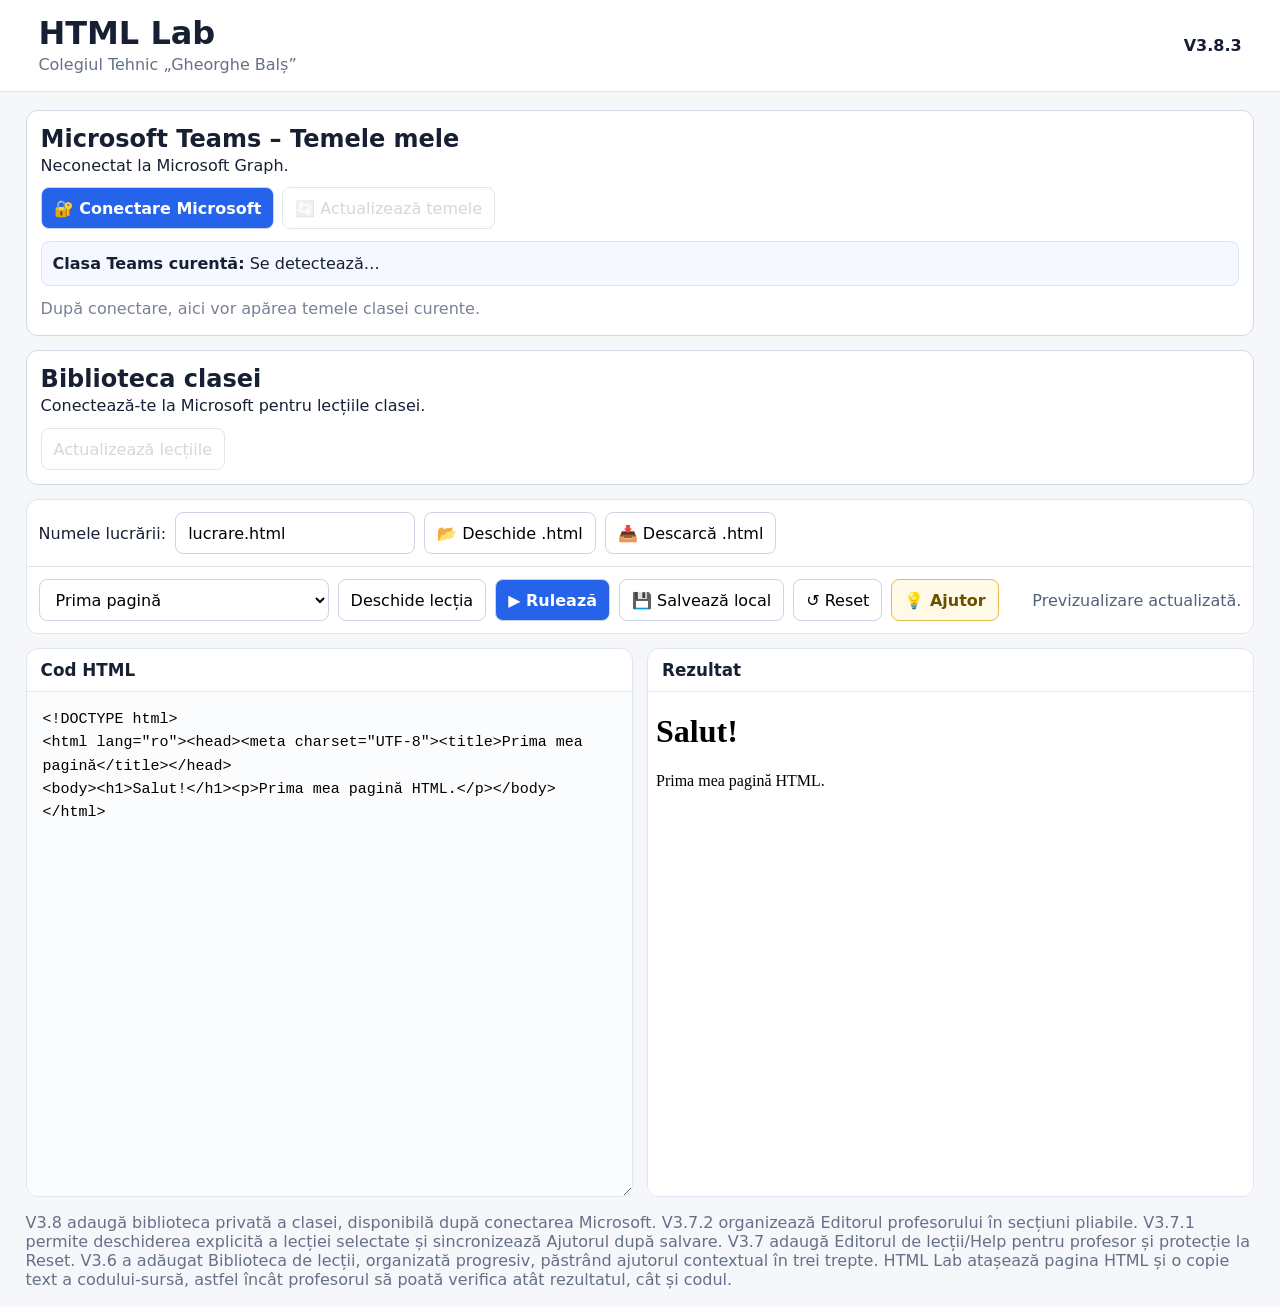
==== commit eb628d09: "Revert "Add files via upload" This reverts commit 45b855c41a25b9fea25af811c64024ae37add891." ====
--- a/index.html
+++ b/index.html
@@ -1,24 +1,136 @@
-<!doctype html><html lang="ro"><meta charset="utf-8"><meta name="viewport" content="width=device-width,initial-scale=1"><script src="microsoft-config.js?v=1.4.0"></script><script src="host.js?v=1.4.0"></script><title>DB-Lab V1.4.0</title><link rel="stylesheet" href="style.css?v=1.4.0"><body><header><div><b>DB<span>-Lab</span></b><small>V1.4.0 · Laborator SQLite</small></div><input id="name" value="Catalog școlar" aria-label="Numele proiectului"><span id="saved">Se încarcă…</span><button id="new">Proiect nou</button><button id="demo">Catalog / Resetare</button><button id="import">Import</button><button id="export">Export proiect</button><button id="sqlite">Export SQLite</button><input id="file" type="file" hidden accept=".json,.sqlite,.db"></header><div id="microsoftPanel" class="microsoft-panel"><div><b>Clasa Teams</b> <span id="teamsClassName"></span><p id="microsoftAccount"></p></div><div id="teamsActions" class="bar"><button id="connectMicrosoft" disabled>Conectare Microsoft</button><button id="refreshClassLessons" disabled>Actualizează lecțiile clasei</button><button id="closeMicrosoft" disabled>Închide sesiunea DB-Lab</button></div><p id="microsoftStatus" role="status">Verific mediul aplicației…</p><p id="classLibraryStatus" role="status"></p><p id="teamsLocalNote" hidden><a href="CONFIGURARE-TEAMS.html" target="_blank" rel="noopener">Configurare Microsoft 365 pentru administrator</a> · Biblioteca locală rămâne disponibilă mai jos.</p></div><main><aside><h3>Baza de date</h3><p>Selectează un tabel pentru structură și date.</p><div id="tables"></div><hr><p>Lucrările se salvează în acest browser. Folosește Export pentru a le muta pe alt calculator.</p></aside><article><section id="lessonContext" hidden aria-labelledby="activeLessonTitle"><div class="lesson-heading"><div><small>LECȚIE ÎN LUCRU · SALVARE LOCALĂ</small><h2 id="activeLessonTitle"></h2></div><button id="returnProject">Revino la proiectul liber</button></div><p id="activeLessonTask" class="multiline"></p><div class="bar"><button id="lessonHelp">Ajutor în 3 trepte</button><button id="resetLesson">Resetează lecția</button><span id="hintUsage"></span></div></section><nav><button data-tab="sql" class="active">Editor SQL</button><button data-tab="structure">Structură</button><button data-tab="data">Date</button><button data-tab="erd">Diagramă ERD</button><button data-tab="lessons">Lecții SQL</button><button data-tab="author">Atelier de lecții</button><button data-tab="help">Ghid</button></nav><section id="sql"><h2>Experimentează cu SQL</h2><textarea id="editor" spellcheck="false" aria-label="Editor SQL">SELECT e.nume, e.prenume, c.denumire AS clasa
-FROM elevi e JOIN clase c ON e.clasa_id = c.id;</textarea><div class="bar"><button id="run" class="primary">▶ Execută</button><button id="stop">Oprește</button><span>Ctrl + Enter · se execută întregul script</span></div></section><section id="structure" hidden><h2>Structura tabelului <span class="selected"></span></h2><div id="schema"></div><div id="alter"><input id="rename" placeholder="Nume nou"><button id="renameTable">Redenumește tabel</button><button id="renameColumn">Redenumește câmp</button><button id="addColumn">Adaugă câmp</button></div><h3>Construiește un tabel</h3><input id="tableName" placeholder="Numele tabelului" value="carti"><div class="scroll"><table><thead><tr><th>Câmp</th><th>Tip</th><th>PK</th><th>Obligatoriu</th><th>Referință tabel.câmp</th><th></th></tr></thead><tbody id="fields"></tbody></table></div><button id="addField">+ Câmp</button><h3>SQL generat</h3><pre id="generated"></pre><button id="create" class="primary">Aplică: creează tabelul</button></section><section id="data" hidden><h2>Date: <span class="selected"></span></h2><p>Primele 200 de înregistrări. Modificarea vizuală necesită cheie primară; câmpurile calculate sunt doar pentru citire.</p><button id="insert">+ Înregistrare</button><div id="grid" class="scroll"></div></section><section id="erd" hidden aria-labelledby="erdTitle"><h2 id="erdTitle">Diagrama bazei de date</h2><p id="erdCount"></p><div class="bar"><button id="erdZoomOut" aria-label="Micșorează diagrama">−</button><span id="erdZoomLabel">100%</span><button id="erdZoomIn" aria-label="Mărește diagrama">+</button><button id="erdFit">Încadrează</button><button id="erdArrange">Aranjare automată</button></div><p>PK = cheie primară · FK = cheie externă. Trage antetul unui tabel pentru deplasare (sau selectează-l cu Tab și folosește săgețile). Zoom și derulare pentru navigare.</p><p id="erdEmpty">Baza nu conține tabele. Creează un tabel în Structură sau execută CREATE TABLE.</p><div id="erdViewport"><svg id="erdCanvas" xmlns="http://www.w3.org/2000/svg" role="group" aria-label="Tabele și relații ale bazei SQLite"></svg></div><p id="erdDetails" role="status"></p><div id="erdRelations" class="bar"></div><p class="erd-note">Apar numai relațiile FOREIGN KEY declarate. Numele câmpurilor nu generează relații automat. Relațiile compuse sunt grupate în lista de mai sus. V1.4 nu deduce cardinalități 1:1 sau 1:N; săgețile arată referințele. Pozițiile sunt temporare și se rearanjează la redeschiderea proiectului.</p></section><section id="lessons" hidden aria-labelledby="lessonsHeading">
-<div class="lesson-heading"><div><small>ÎNVAȚĂ PAS CU PAS</small><h2 id="lessonsHeading">Biblioteca de lecții SQL</h2></div><span class="badge">V1.3 · lecții</span></div>
-<p>Fiecare lecție are o bază de pornire și propria lucrare salvată în acest browser. Alegerea din listă afișează enunțul; deschide lecția când ești pregătit.</p>
-<label for="lessonPicker">Alege o lecție</label><select id="lessonPicker"></select>
-<div id="lessonCard" hidden><h3 id="lessonPreviewTitle"></h3><p id="lessonPreviewTask" class="multiline"></p>
-<details><summary>Baza inițială și SQL-ul de pornire</summary><h4>Inițializarea bazei (se execută doar la pornire / resetare)</h4><pre id="lessonSetupPreview"></pre><h4>SQL pentru elev (nu se execută automat)</h4><pre id="lessonStarterPreview"></pre></details>
-<div class="bar"><button id="openLesson" class="primary">Deschide / continuă lecția</button><button id="restartSelected">Pornește de la început</button><button id="copyLesson">Copiază în atelier</button></div></div>
-<p id="libraryStatus" role="status">Se încarcă biblioteca…</p><hr>
-<h3>Lecțiile mele · import și export</h3><p>Bibliotecile sunt fișiere separate de proiecte. Importul adaugă lecții în listă; nu execută SQL și nu înlocuiește lucrarea curentă.</p>
-<div class="bar"><button id="importLessons">Importă bibliotecă</button><button id="exportLessons">Exportă lecțiile mele</button><button id="exportSelected">Exportă lecția selectată</button></div><input id="lessonFile" type="file" accept=".json" hidden>
-<p class="muted">În Teams, lecțiile clasei se încarcă din SharePoint după conectare. Profesorul exportă biblioteca și publică fișierul DB-Lab/lectii.json în documentele clasei. Progresul elevului rămâne local în V1.3.</p></section>
-<section id="author" hidden aria-labelledby="authorHeading"><small>PREGĂTIREA LECȚIILOR</small><h2 id="authorHeading">Atelier de lecții · editor local</h2>
-<p class="notice">În browserul obișnuit, atelierul este local. În Teams, el apare doar după confirmarea că predai la clasa curentă. Publicarea bibliotecii se face în SharePoint, conform permisiunilor clasei.</p>
-<label for="authorPicker">Lecții salvate în acest browser</label><select id="authorPicker"></select><div class="bar"><button id="editSavedLesson">Deschide în atelier</button><button id="newLessonDraft">Lecție nouă</button><button id="deleteLesson">Șterge lecția selectată</button></div>
-<form id="lessonAuthorForm"><details open><summary>Datele lecției</summary><label for="authorTitle">Titlu</label><input id="authorTitle" required maxlength="150"><label for="authorCategory">Categorie</label><input id="authorCategory" required maxlength="80" value="Lecțiile mele"><label for="authorTask">Enunț</label><textarea id="authorTask" class="prose" required maxlength="20000"></textarea></details>
-<details open><summary>Baza inițială și codul elevului</summary><label for="authorSetup">SQL pentru crearea și popularea bazei</label><textarea id="authorSetup" spellcheck="false" maxlength="200000" placeholder="CREATE TABLE ...; INSERT INTO ...;"></textarea><p class="muted">Poate fi gol dacă elevul trebuie să creeze baza. La verificare se execută într-o bază temporară, separată de proiectul tău.</p><label for="authorStarter">SQL de pornire în editorul elevului</label><textarea id="authorStarter" spellcheck="false" maxlength="100000" placeholder="-- Începe rezolvarea aici"></textarea></details>
-<details open><summary>Ajutor progresiv</summary><label for="authorHint1">1 · Indiciu</label><textarea id="authorHint1" class="prose" required maxlength="20000"></textarea><label for="authorHint2">2 · Sintaxă</label><textarea id="authorHint2" class="prose" required maxlength="20000"></textarea><label for="authorHint3">3 · Exemplu</label><textarea id="authorHint3" class="prose" required maxlength="20000"></textarea></details>
-<div class="bar"><button type="button" id="checkLesson">Verifică baza inițială</button><button type="submit" id="saveLesson" class="primary">Salvează lecția local</button></div><p id="authorStatus" role="status"></p><pre id="authorCheck" hidden></pre></form></section>
-<section id="help" hidden><h2>Primii pași</h2><p>În Lecții SQL selectezi un exercițiu și îl deschizi. Poți continua progresul salvat, cere ajutor în trei trepte și reveni la proiectul liber. Resetarea șterge progresul lecției numai după confirmare. În Atelier de lecții pregătești propriile enunțuri, baze și indicii, apoi le exporți într-o bibliotecă.</p><ol><li>Execută interogarea inițială.</li><li>Selectează un tabel din stânga și deschide Structură sau Date.</li><li>Creează un tabel vizual și urmărește comanda generată.</li><li>Exportă proiectul înainte să schimbi calculatorul.</li></ol><p>Exerciții: afișează elevii din XI A; ordonează elevii după nume; calculează media notelor pe elev.</p><pre>SELECT e.nume, ROUND(AVG(n.nota), 2) AS media
-FROM elevi e JOIN note n ON n.elev_id=e.id
-GROUP BY e.id;</pre><p>Dialect: SQLite. Folosește INTEGER PRIMARY KEY pentru identificatori automați, nu sintaxa MySQL AUTO_INCREMENT. Tipurile de bază: INTEGER, REAL, TEXT, BLOB, NUMERIC. Datele calendaristice pot fi stocate ca TEXT (AAAA-LL-ZZ).</p><p>În formularele de date, alege Valoare, NULL sau Implicit / automat. Textul gol este distinct de NULL. Listele de referințe afișează cheile existente. Verifică SQL-ul înainte de Aplică. Resetarea cere confirmare. SQL rulează pe o copie: la eroare sau oprire se păstrează starea anterioară.</p></section><footer><h3>Rezultate și mesaje</h3><p id="message" role="status">Inițializare…</p><div id="results" class="scroll"></div></footer></article></main><dialog id="rowDialog" aria-labelledby="rowTitle"><form id="rowForm"><h2 id="rowTitle"></h2><p>Alege valorile, verifică SQL-ul, apoi aplică modificarea. Implicit / automat omite câmpul la adăugare.</p><div id="rowReferences"></div><div id="rowFields"></div><h3>Previzualizare SQL</h3><pre id="rowPreview" aria-live="polite"></pre><p id="rowError" role="alert"></p><div class="bar"><button type="submit" id="rowApply" class="primary">Aplică</button><button type="button" id="rowCancel">Anulează</button></div></form></dialog><dialog id="lessonConfirm" aria-labelledby="lessonConfirmTitle"><h2 id="lessonConfirmTitle">Confirmă modificarea</h2><p id="lessonConfirmText"></p><div class="bar"><button id="lessonConfirmYes">Confirmă</button><button id="lessonConfirmNo" autofocus>Anulează</button></div></dialog><dialog id="hintDialog" aria-labelledby="hintTitle"><h2 id="hintTitle"></h2><p id="hintLevel"></p><pre id="hintText"></pre><div class="bar"><button id="previousHint">← Înapoi</button><button id="nextHint">Mai mult ajutor →</button><button id="closeHint">Închide</button></div></dialog>
-<dialog id="libraryReview" aria-labelledby="libraryReviewTitle"><h2 id="libraryReviewTitle">Importă biblioteca de lecții</h2><p id="libraryReviewText"></p><ul id="libraryReviewList"></ul><p id="libraryReviewError" role="alert"></p><div class="bar"><button id="confirmLibraryImport" class="primary">Importă lecțiile</button><button id="cancelLibraryImport">Anulează</button></div></dialog>
-<script src="teams-core.js?v=1.4.0"></script><script src="lesson-core.js?v=1.4.0"></script><script src="erd-core.js?v=1.4.0"></script><script src="erd.js?v=1.4.0"></script><script src="app.js?v=1.4.0"></script><script src="row-editor.js?v=1.4.0"></script><script src="lessons.js?v=1.4.0"></script><script type="module" src="microsoft.js?v=1.4.0"></script></body></html>
+<!doctype html>
+<html lang="ro">
+<head>
+<meta charset="utf-8"><meta name="viewport" content="width=device-width,initial-scale=1">
+<title>HTML Lab V3.8.3</title><link rel="stylesheet" href="style.css?v=383">
+</head>
+<body>
+<header><div><h1>HTML Lab</h1><p>Colegiul Tehnic „Gheorghe Balș”</p></div><b>V3.8.3</b></header>
+<main>
+<section class="graph">
+<div>
+<h2>Microsoft Teams – Temele mele</h2>
+<p id="account">Neconectat la Microsoft Graph.</p>
+</div>
+<div class="graph-actions">
+<button id="connect" class="primary">🔐 Conectare Microsoft</button>
+<button id="refreshAssignments" disabled>🔄 Actualizează temele</button>
+</div>
+<p id="teacherAccessStatus" class="muted" role="status"></p>
+<div id="graphStatus" class="graph-status"></div>
+<div class="context-box">
+<p><b>Clasa Teams curentă:</b> <span id="teamName">Se detectează…</span></p>
+<p class="muted" id="teamHint"></p>
+</div>
+<div id="assignments" class="assignments"><p class="muted">După conectare, aici vor apărea temele clasei curente.</p></div>
+<div id="selection" class="selection hidden">
+<h3>Tema selectată</h3>
+<p id="selectedAssignment"></p>
+<p id="submissionInfo" class="muted">Predarea va fi verificată pentru contul curent.</p>
+<div id="turnInActions" class="turnin-actions hidden">
+  <button id="attachWork" type="button">📎 Atașează lucrarea</button>
+  <button id="submitWork" type="button" class="submit-btn" disabled>📤 Predă în Teams</button>
+</div>
+<p id="turnInStatus" class="muted"></p>
+</div>
+</section>
+
+<section class="graph class-library" aria-labelledby="classLibraryTitle">
+<h2 id="classLibraryTitle">Biblioteca clasei</h2>
+<p id="classLibraryStatus" role="status">Conectează-te la Microsoft pentru lecțiile clasei.</p>
+<button id="refreshClassLibrary" type="button" disabled>Actualizează lecțiile</button>
+</section>
+<section class="bar file">
+<label>Numele lucrării:</label><input id="filename" value="lucrare.html">
+<button id="open">📂 Deschide .html</button><input id="picker" type="file" accept=".html,.htm,text/html" hidden>
+<button id="download">📥 Descarcă .html</button>
+</section>
+<section class="bar">
+<select id="examples" aria-label="Biblioteca de lecții HTML">
+<optgroup label="Structura HTML"><option value="basic">Prima pagină</option><option value="headings">Titluri și paragrafe</option></optgroup>
+<optgroup label="Text"><option value="chars">Formatarea caracterelor</option></optgroup>
+<optgroup label="Conținut"><option value="lists">Liste</option><option value="links">Legături</option><option value="images">Imagini</option><option value="table">Tabele</option></optgroup>
+<optgroup label="HTML avansat"><option value="attributes">Atributele etichetelor</option><option value="forms">Formulare și controale</option><option value="iframe">iframe – conținut încorporat</option></optgroup>
+<optgroup label="Layout"><option value="frames">Frame / Frameset (istoric)</option><option value="grid">CSS Grid – layout modern</option></optgroup>
+<optgroup label="Proiecte"><option value="project">Mini-site</option></optgroup>
+<optgroup id="classLessonsGroup" label="Lecțiile clasei" hidden></optgroup>
+<optgroup id="customLessonsGroup" label="Lecțiile profesorului" hidden></optgroup>
+</select>
+<button id="openLesson" type="button" title="Încarcă din nou codul inițial al lecției selectate">Deschide lecția</button>
+<button id="run" class="primary">▶ Rulează</button><button id="save">💾 Salvează local</button><button id="reset">↺ Reset</button><button id="helpBtn" type="button" class="help-btn">💡 Ajutor</button><button id="teacherBtn" type="button" hidden disabled class="teacher-btn">👨‍🏫 Editor profesor</button><span id="status"></span>
+</section>
+
+<section id="helpPanel" class="help-panel hidden" aria-live="polite">
+  <div class="help-head">
+    <div><span class="help-kicker">Ajutor contextual</span><h2 id="helpTitle">💡 Ajutor</h2></div>
+    <button id="closeHelp" type="button" aria-label="Închide ajutorul">✕</button>
+  </div>
+  <div class="help-progress"><span id="helpLevelLabel">Indiciul 1 din 3</span><span id="helpUsage">Ajutor utilizat: 1/3</span></div>
+  <div id="helpContent" class="help-content"></div>
+  <div class="help-actions">
+    <button id="prevHelp" type="button" disabled>← Înapoi</button>
+    <button id="nextHelp" type="button" class="primary">Mai mult ajutor →</button>
+  </div>
+  <p class="help-note">Ajutorul explică și oferă exemple, dar nu modifică automat codul din editor.</p>
+</section>
+<section class="work">
+<div class="panel"><h2>Cod HTML</h2><textarea id="editor" spellcheck="false"></textarea></div>
+<div class="panel"><h2>Rezultat</h2><iframe id="preview" sandbox="allow-forms allow-modals"></iframe></div>
+</section>
+<p class="note">V3.8 adaugă biblioteca privată a clasei, disponibilă după conectarea Microsoft. V3.7.2 organizează Editorul profesorului în secțiuni pliabile. V3.7.1 permite deschiderea explicită a lecției selectate și sincronizează Ajutorul după salvare. V3.7 adaugă Editorul de lecții/Help pentru profesor și protecție la Reset. V3.6 a adăugat Biblioteca de lecții, organizată progresiv, păstrând ajutorul contextual în trei trepte. HTML Lab atașează pagina HTML și o copie text a codului-sursă, astfel încât profesorul să poată verifica atât rezultatul, cât și codul.</p>
+</main>
+
+<div id="teacherModal" class="modal hidden">
+  <div class="modal-card teacher-card" role="dialog" aria-modal="true" aria-labelledby="teacherTitle">
+    <div class="modal-head"><div><span class="help-kicker">Mod profesor</span><h2 id="teacherTitle">Editor de lecții și Help</h2></div><button id="closeTeacher" type="button" aria-label="Închide">✕</button></div>
+    <p class="muted">Creează o lecție fără să modifici JavaScript-ul. Lecțiile sunt salvate local în acest browser și pot fi exportate/importate ca JSON.</p>
+    <details class="teacher-section" open>
+      <summary>Date lecție</summary>
+      <div class="teacher-grid">
+      <label>Titlul lecției<input id="lessonTitle" placeholder="Ex.: Imagini și legături"></label>
+      <label>Categoria<input id="lessonCategory" placeholder="Ex.: Conținut"></label>
+      <label class="wide">Cerința pentru elev<textarea id="lessonTask" rows="3" placeholder="Ex.: Realizează o pagină care conține..."></textarea></label>
+      </div>
+    </details>
+    <details class="teacher-section">
+      <summary>Cod inițial</summary>
+      <div class="teacher-grid">
+      <label class="wide">Cod HTML inițial<textarea id="lessonCode" rows="8" spellcheck="false" placeholder="<!DOCTYPE html>..."></textarea></label>
+      </div>
+    </details>
+    <details class="teacher-section">
+      <summary>Help</summary>
+      <div class="teacher-grid">
+      <label class="wide">Indiciul 1 — orientare<textarea id="lessonHint1" rows="3"></textarea></label>
+      <label class="wide">Indiciul 2 — sintaxă<textarea id="lessonHint2" rows="3"></textarea></label>
+      <label class="wide">Indiciul 3 — exemplu<textarea id="lessonHint3" rows="4"></textarea></label>
+    </div>
+    </details>
+    <div class="teacher-actions">
+      <button id="newLesson" type="button">＋ Lecție nouă</button>
+      <button id="loadCurrentLesson" type="button">↙ Preia lecția curentă</button>
+      <button id="saveLesson" type="button" class="primary">💾 Salvează lecția</button>
+      <button id="deleteLesson" type="button">🗑 Șterge lecția</button>
+      <button id="exportLessons" type="button">⬇ Exportă JSON</button>
+      <button id="exportClassLibrary" type="button">Exportă pentru clasă</button>
+      <button id="importLessons" type="button">⬆ Importă JSON</button><input id="importLessonsFile" type="file" accept="application/json,.json" hidden>
+    </div>
+    <p class="muted">Pentru distribuire, exportă toate lecțiile locale și încarcă fișierul în SharePoint-ul clasei. <a href="DISTRIBUIRE.html" target="_blank" rel="noopener">Ghid de distribuire</a></p>
+    <p id="teacherStatus" class="teacher-status" role="status"></p>
+  </div>
+</div>
+<div id="submitConfirmModal" style="display:none;position:fixed;inset:0;background:rgba(15,23,42,.45);z-index:9999;align-items:center;justify-content:center;padding:20px">
+  <div role="dialog" aria-modal="true" aria-labelledby="submitConfirmTitle" style="width:min(520px,100%);background:white;border-radius:12px;box-shadow:0 18px 50px rgba(0,0,0,.25);padding:22px">
+    <h3 id="submitConfirmTitle" style="margin:0 0 10px">Confirmă predarea</h3>
+    <p id="submitConfirmText" style="margin:0 0 18px;line-height:1.45"></p>
+    <div style="display:flex;gap:10px;justify-content:flex-end">
+      <button id="cancelSubmit" type="button">Anulează</button>
+      <button id="confirmSubmit" type="button" class="submit-btn">📤 Confirmă predarea</button>
+    </div>
+  </div>
+</div>
+<script src="https://res.cdn.office.net/teams-js/2.56.0/js/MicrosoftTeams.min.js"></script>
+<script src="teams-init.js"></script>
+<script src="app.js?v=383"></script>
+<script type="module" src="graph.js?v=383"></script>
+</body></html>
--- a/style.css
+++ b/style.css
@@ -1,9 +1,42 @@
-:root{font:16px system-ui;color:#172c40;background:#f0f5f8}*{box-sizing:border-box}body{margin:0}header{background:#102c41;color:white;display:flex;align-items:center;gap:10px;padding:18px;flex-wrap:wrap}header b{font-size:28px}header b span{color:#64ddc4}small{display:block;font-size:12px}input,select,button,textarea{font:inherit;border:1px solid #bacbd6;border-radius:7px;padding:9px}button{cursor:pointer;background:white;color:#17374c}button:hover{background:#e1f4f0}button:disabled{opacity:.5;cursor:wait}.primary,.active{background:#117c70;color:white}main{display:grid;grid-template-columns:235px 1fr;max-width:1500px;margin:auto}aside{padding:24px;background:#e5edf2;min-height:90vh}aside p{font-size:13px;color:#476070}#tables button{display:block;width:100%;text-align:left;margin:7px 0}article{padding:24px;min-width:0}nav,.bar{display:flex;gap:10px;flex-wrap:wrap}section,footer{background:white;border:1px solid #d8e3ea;border-radius:12px;padding:22px;margin-top:18px}h2{font-size:22px}textarea{width:100%;min-height:240px;background:#142d40;color:#ccefe4;font:16px/1.6 ui-monospace,monospace;resize:vertical}.bar{margin-top:12px;align-items:center}.bar span{font-size:13px;color:#587080}.scroll{overflow:auto}table{border-collapse:collapse;width:100%;margin:16px 0}td,th{border:1px solid #d7e2e9;padding:9px;text-align:left;white-space:nowrap}th{background:#eaf4f3}td input{width:140px}pre{background:#edf4f6;padding:14px;white-space:pre-wrap;overflow-wrap:anywhere}#message{overflow-wrap:anywhere}#saved{font-size:12px}#alter{display:flex;gap:8px;flex-wrap:wrap}@media(max-width:720px){main{display:block}aside{min-height:0;padding:12px}aside p,aside hr{display:none}#tables{display:flex;gap:8px;overflow:auto}#tables button{width:auto}article{padding:12px}header{padding:12px}header input{width:160px}section,footer{padding:14px}}
-dialog{width:min(850px,calc(100% - 24px));max-height:90vh;overflow:auto;border:1px solid #bacbd6;border-radius:14px;padding:24px;color:#172c40}dialog::backdrop{background:#102c4199}.row-field{display:grid;grid-template-columns:170px minmax(120px,1fr) 110px;gap:8px;margin:18px 0;padding-bottom:16px;border-bottom:1px solid #d8e3ea}.row-field label,.row-field small{grid-column:1/-1}.row-field input{min-width:0;width:100%}.row-field label{font-weight:600}.reference-field{display:block;margin:12px 0;padding:12px;background:#eaf4f3;border-radius:8px}.reference-field select{display:block;width:100%;margin-top:8px}#rowError{color:#a32323}#rowPreview{max-height:230px;overflow:auto}@media(max-width:600px){dialog{padding:14px}.row-field{grid-template-columns:1fr}.row-field>*{grid-column:1}dialog select{min-width:0;max-width:100%}}
-
-.row-field textarea{min-width:0;width:100%;min-height:64px;background:white;color:#172c40;font:inherit;line-height:1.3;resize:vertical}
-[hidden]{display:none!important}.lesson-heading{display:flex;align-items:center;justify-content:space-between;gap:16px}.lesson-heading h2{margin:6px 0 10px}.badge{display:inline-block;background:#e1f4f0;color:#11675e;border-radius:30px;padding:7px 12px;white-space:nowrap}.multiline{white-space:pre-wrap;overflow-wrap:anywhere;line-height:1.6}.muted{color:#587080;font-size:14px;line-height:1.5}.notice{background:#fff5da;border-left:4px solid #bc8414;padding:14px;line-height:1.5}#lessonContext{background:#eaf7f3;border-color:#93cabc}#lessonContext small{color:#11675e;font-weight:700;letter-spacing:.04em}#lessonContext h2{font-size:21px}#lessons select,#author select{display:block;width:100%;margin-top:8px}#lessonCard{margin-top:20px;padding:18px;border:1px solid #d8e3ea;border-radius:10px}details{margin:16px 0;border:1px solid #d8e3ea;border-radius:8px;padding:14px}summary{cursor:pointer;font-weight:650}#lessonAuthorForm label{display:block;margin:16px 0 6px;font-weight:600}#lessonAuthorForm input{width:100%}#lessonAuthorForm textarea{min-height:130px}.prose{background:white;color:#172c40;font:16px/1.5 system-ui}#hintText{min-height:120px;line-height:1.6}#libraryReviewList{max-height:40vh;overflow:auto}#authorCheck{max-height:240px;overflow:auto}#libraryStatus,#authorStatus{white-space:pre-wrap;overflow-wrap:anywhere}button:disabled{cursor:not-allowed}@media(max-width:720px){.lesson-heading{align-items:flex-start;flex-direction:column}#lessonContext .bar button{flex:1}#lessonCard{padding:12px}}
-.active:hover,.primary:hover{background:#0b655b;color:white}#lessonAuthorForm details[open]>summary{margin-bottom:10px}
-.microsoft-panel{max-width:1452px;margin:16px auto 0;padding:18px 24px;background:white;border:1px solid #d8e3ea;border-radius:12px}.microsoft-panel p{margin:8px 0;overflow-wrap:anywhere}.microsoft-panel a{color:#11675e}.teams-locked main,.teams-locked header>input,.teams-locked header>button,.teams-locked #saved{display:none!important}@media(max-width:720px){.microsoft-panel{margin:12px;padding:14px}}
-
-#erdViewport{height:540px;overflow:auto;border:1px solid #b9ced9;border-radius:10px;background:radial-gradient(#c6d7df 1px,transparent 1px) 0 0/20px 20px}#erdCanvas{display:block;font-family:system-ui;font-size:14px} .erd-head{cursor:grab;touch-action:none}.erd-head:focus rect{stroke:#ecae1d;stroke-width:4}.erd-line{fill:none;stroke:#247c80;stroke-width:2}.erd-hit{fill:none;stroke:transparent;stroke-width:16}.erd-link{cursor:pointer}.erd-link.chosen .erd-line,.erd-link:focus .erd-line{stroke:#b97400;stroke-width:4}#erdRelations button{font-size:13px;text-align:left;white-space:normal}.erd-note{font-size:13px;color:#526d7c}#erdDetails{min-height:42px} @media(max-width:720px){#erdViewport{height:420px}}
+*{box-sizing:border-box}body{margin:0;background:#f5f7fb;color:#172033;font-family:system-ui,-apple-system,"Segoe UI",sans-serif}
+header{padding:14px 3%;background:#fff;border-bottom:1px solid #dfe5ef;display:flex;justify-content:space-between;align-items:center}header h1{margin:0}header p{margin:3px 0;color:#657086}
+main{width:min(1400px,96%);margin:18px auto}.graph{background:#fff;border:1px solid #cfd8e7;border-radius:12px;padding:14px;margin-bottom:14px}.graph h2{margin:0 0 3px}.graph p{margin:3px 0}.graph-actions{display:flex;gap:8px;flex-wrap:wrap;margin:12px 0}.graph-status{font-size:.92rem;color:#526078;margin:6px 0}
+.assignments{display:grid;grid-template-columns:repeat(auto-fit,minmax(250px,1fr));gap:9px;margin-top:10px}.assignment{border:1px solid #dfe5ef;border-radius:9px;padding:11px;background:#fbfcff}.assignment h3{margin:0 0 6px;font-size:1rem}.assignment p{font-size:.86rem;color:#657086}.muted{color:#778197}
+.bar{display:flex;gap:9px;flex-wrap:wrap;align-items:center;padding:12px;background:#fff;border:1px solid #dfe5ef}.file{border-radius:12px 12px 0 0;border-bottom:0}.bar:not(.file){border-radius:0 0 12px 12px}
+button,select,input{min-height:42px;border:1px solid #cbd4e2;border-radius:8px;background:#fff;padding:8px 12px;font:inherit}button{cursor:pointer}button:disabled{opacity:.55;cursor:not-allowed}.primary{background:#2563eb;color:white;font-weight:700}#filename{min-width:240px}#status{margin-left:auto;color:#526078}
+.work{display:grid;grid-template-columns:1fr 1fr;gap:14px;margin-top:14px}.panel{overflow:hidden;background:#fff;border:1px solid #dfe5ef;border-radius:12px}.panel h2{font-size:1.05rem;margin:0;padding:11px 14px;border-bottom:1px solid #e4e9f1}
+textarea,iframe{display:block;width:100%;height:56vh;min-height:370px;border:0}textarea{padding:16px;resize:vertical;outline:none;background:#fbfcfe;font:15px/1.55 Consolas,"Courier New",monospace}iframe{background:white}.note{color:#657086}
+@media(max-width:760px){main{width:100%;margin:0;padding:10px}.bar,.file{border:1px solid #dfe5ef;border-radius:10px;margin-bottom:8px}.file label{width:100%}#filename{width:100%}.bar button{flex:1}.work{grid-template-columns:1fr}textarea,iframe{height:46vh;min-height:320px}#status{width:100%;margin:0}}
+.context-box{margin:10px 0;padding:9px 11px;background:#f5f8ff;border:1px solid #dce5f5;border-radius:8px}
+.assignment{cursor:pointer;transition:.15s}.assignment:hover{border-color:#8aa8e8;transform:translateY(-1px)}
+.assignment.selected{outline:2px solid #2563eb;background:#eef4ff}.assignment button{margin-top:8px;width:100%}
+.selection{margin-top:12px;padding:12px;border:1px solid #b8c9ec;border-radius:9px;background:#f8faff}.selection h3{margin:0 0 5px}.hidden{display:none}
+
+.turnin-actions{display:flex;gap:9px;flex-wrap:wrap;margin-top:10px}
+.submit-btn{background:#16794b;color:#fff;border-color:#16794b;font-weight:700}
+.submit-btn:disabled{background:#d8dee8;color:#657086;border-color:#cbd4e2}
+.danger-note{color:#b42318;font-weight:600}
+.success-note{color:#137a4a;font-weight:600}
+.diagnostics{margin-top:12px;padding:11px;border:1px dashed #aebbd0;border-radius:9px;background:#fcfdff}.diagnostics h4{margin:0 0 7px}.diagnostics ol{margin:0;padding-left:25px;line-height:1.75}.diag-ok{color:#137a4a;font-weight:650}.diag-fail{color:#b42318;font-weight:650}.diag-run{color:#1f5fbf;font-weight:650}#diagDetails{white-space:pre-wrap;word-break:break-word;max-height:230px;overflow:auto;background:#f4f6f9;padding:8px;border-radius:6px;font-size:.78rem}
+
+/* V3.5 — Ajutor contextual */
+.help-btn{font-weight:700;border-color:#e5b94c;background:#fff9e8;color:#6b4f00}
+.help-panel{margin-top:14px;padding:16px;background:#fffdf5;border:1px solid #ead79a;border-radius:12px;box-shadow:0 6px 20px rgba(51,65,85,.06)}
+.help-head{display:flex;align-items:flex-start;justify-content:space-between;gap:12px}.help-head h2{margin:2px 0 0;font-size:1.12rem}.help-kicker{text-transform:uppercase;letter-spacing:.08em;font-size:.72rem;font-weight:800;color:#8a6a10}.help-head button{min-height:36px;padding:5px 10px}.help-progress{display:flex;justify-content:space-between;gap:12px;flex-wrap:wrap;margin:14px 0 10px;font-size:.88rem;color:#6b7280}.help-content{padding:14px;background:#fff;border:1px solid #eee2bd;border-radius:9px;line-height:1.6}.help-content code{background:#f2f4f7;padding:2px 5px;border-radius:4px;font-family:Consolas,"Courier New",monospace}.help-content pre{overflow:auto;background:#172033;color:#f8fafc;padding:12px;border-radius:8px;line-height:1.5}.help-actions{display:flex;justify-content:flex-end;gap:9px;margin-top:12px}.help-note{margin:10px 0 0;color:#7b6a38;font-size:.86rem}
+@media(max-width:760px){.help-actions button{flex:1}.help-progress{display:block}.help-progress span{display:block;margin:3px 0}}
+
+/* V3.7 — Editor profesor */
+.teacher-btn{font-weight:700;border-color:#8b9dc3;background:#f4f7ff;color:#263d73}
+.modal{position:fixed;inset:0;background:rgba(15,23,42,.48);z-index:10000;display:flex;align-items:center;justify-content:center;padding:20px}.modal.hidden{display:none}.modal-card{width:min(980px,100%);max-height:92vh;overflow:auto;background:#fff;border-radius:14px;box-shadow:0 20px 60px rgba(0,0,0,.25);padding:20px}.modal-head{display:flex;justify-content:space-between;align-items:flex-start;gap:12px}.modal-head h2{margin:2px 0 0}.teacher-grid{display:grid;grid-template-columns:1fr 1fr;gap:12px;margin-top:16px}.teacher-grid label{display:flex;flex-direction:column;gap:6px;font-weight:650}.teacher-grid .wide{grid-column:1/-1}.teacher-grid input,.teacher-grid textarea{width:100%;border:1px solid #cbd4e2;border-radius:8px;padding:10px;font:inherit}.teacher-grid textarea{min-height:auto;height:auto;resize:vertical}.teacher-grid #lessonCode{font-family:Consolas,"Courier New",monospace}.teacher-actions{display:flex;flex-wrap:wrap;gap:8px;margin-top:16px}.teacher-status{min-height:24px;color:#137a4a;font-weight:650}.lesson-task{margin:8px 0;padding:10px 12px;background:#f4f7ff;border-left:4px solid #2563eb;border-radius:6px;line-height:1.5}
+@media(max-width:760px){.teacher-grid{grid-template-columns:1fr}.teacher-actions button{flex:1 1 45%}.modal{padding:8px}.modal-card{padding:14px}}
+
+/* V3.7.2 — Secțiuni pliabile în Editorul profesorului. */
+.teacher-section{margin-top:12px;border:1px solid #dfe5ef;border-radius:10px;overflow:hidden}
+.teacher-section summary{padding:12px 14px;background:#f4f7ff;color:#263d73;font-weight:700;cursor:pointer;min-height:46px}
+.teacher-section summary:focus-visible{outline:3px solid #2563eb;outline-offset:-3px}
+.teacher-section[open] summary{border-bottom:1px solid #dfe5ef}
+.teacher-section .teacher-grid{margin:0;padding:14px}
+.teacher-section .teacher-grid>*{min-width:0}
+.teacher-section input:focus-visible,.teacher-section textarea:focus-visible{outline:2px solid #2563eb;outline-offset:2px}
+
+.class-library button{margin-top:10px}
